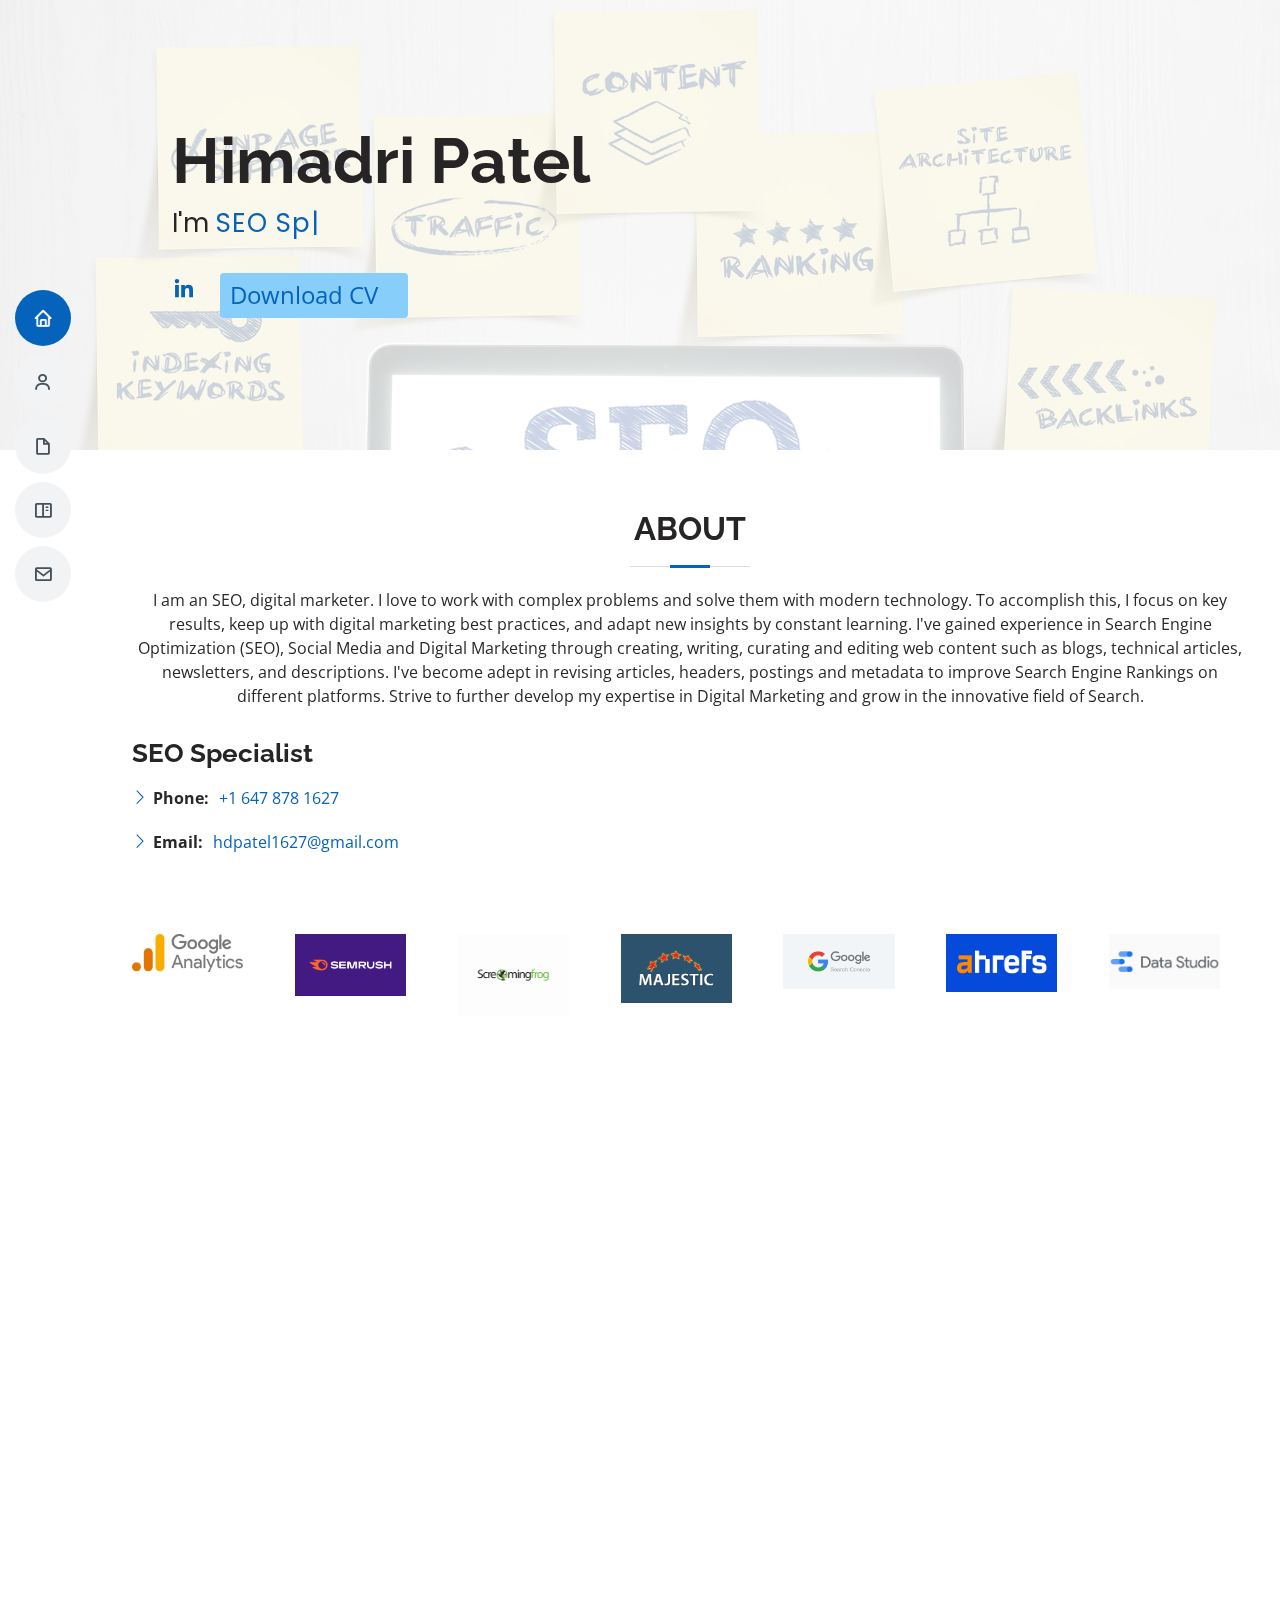
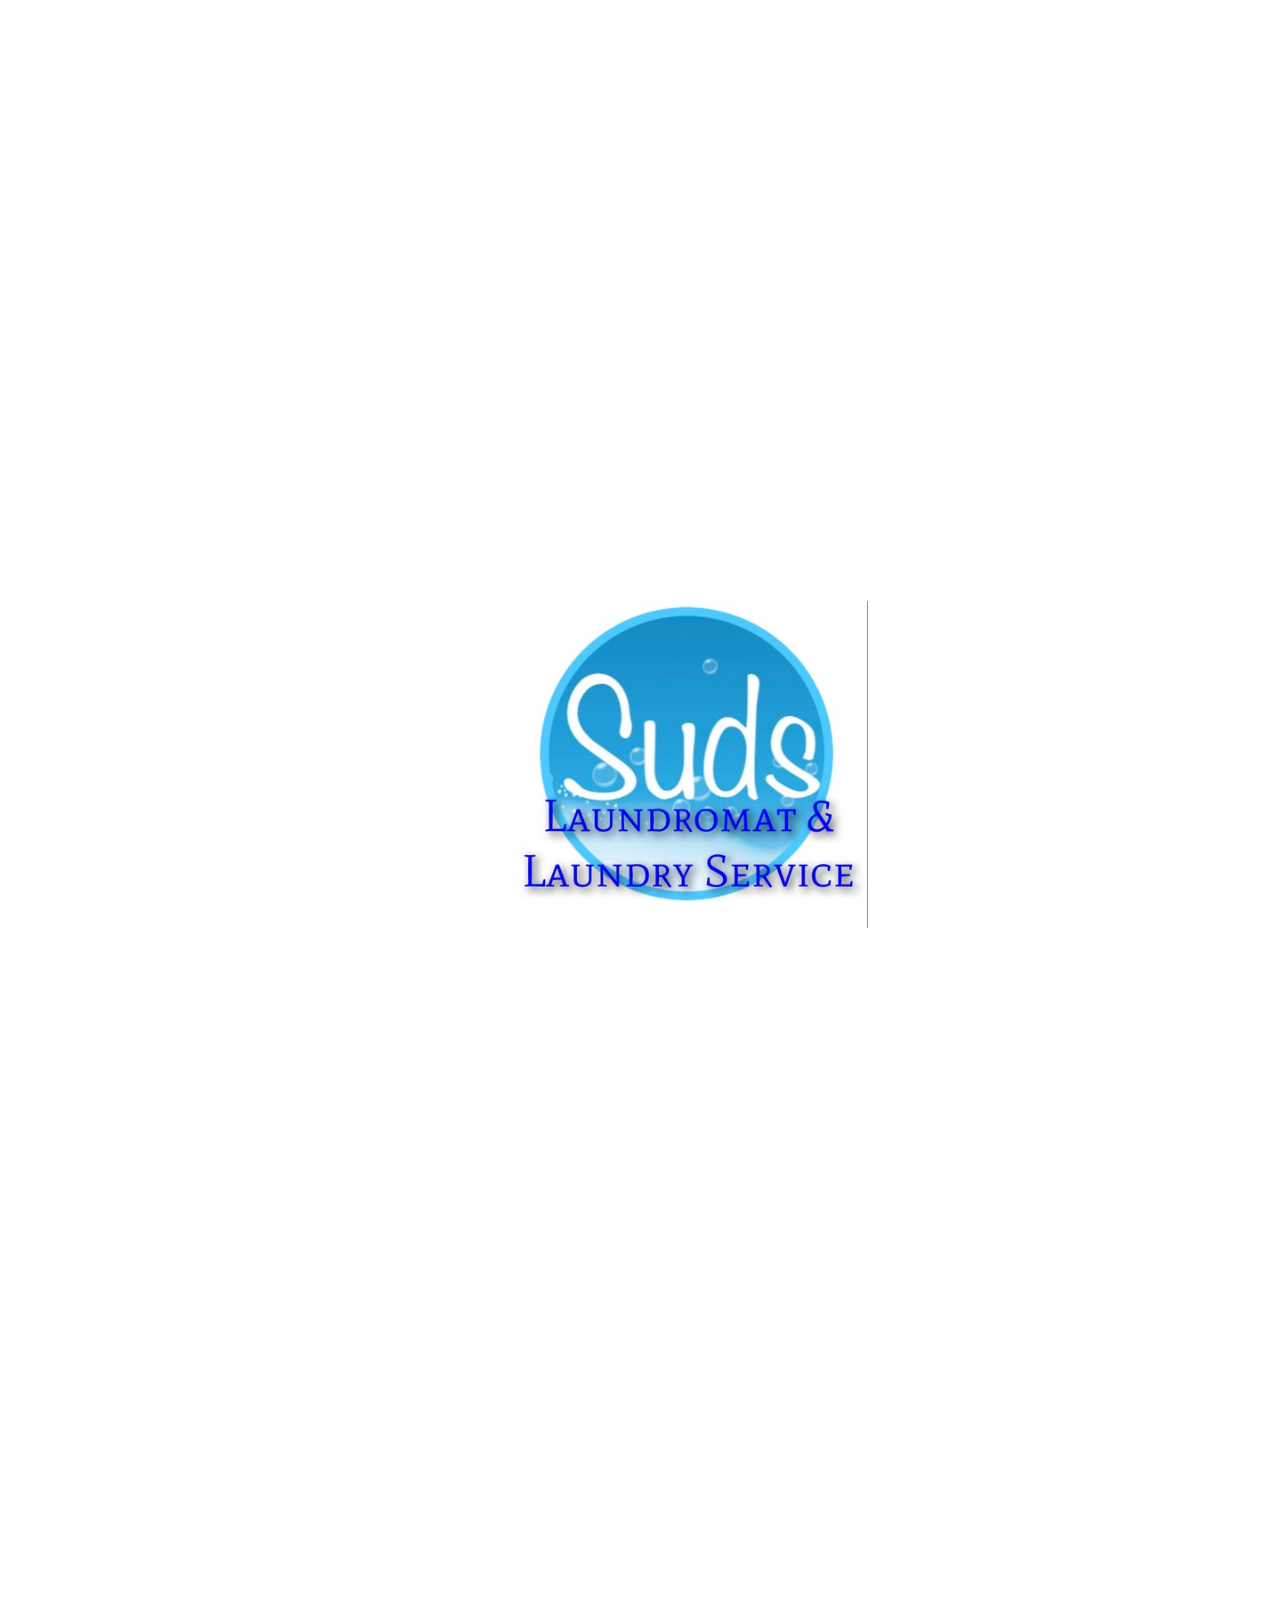
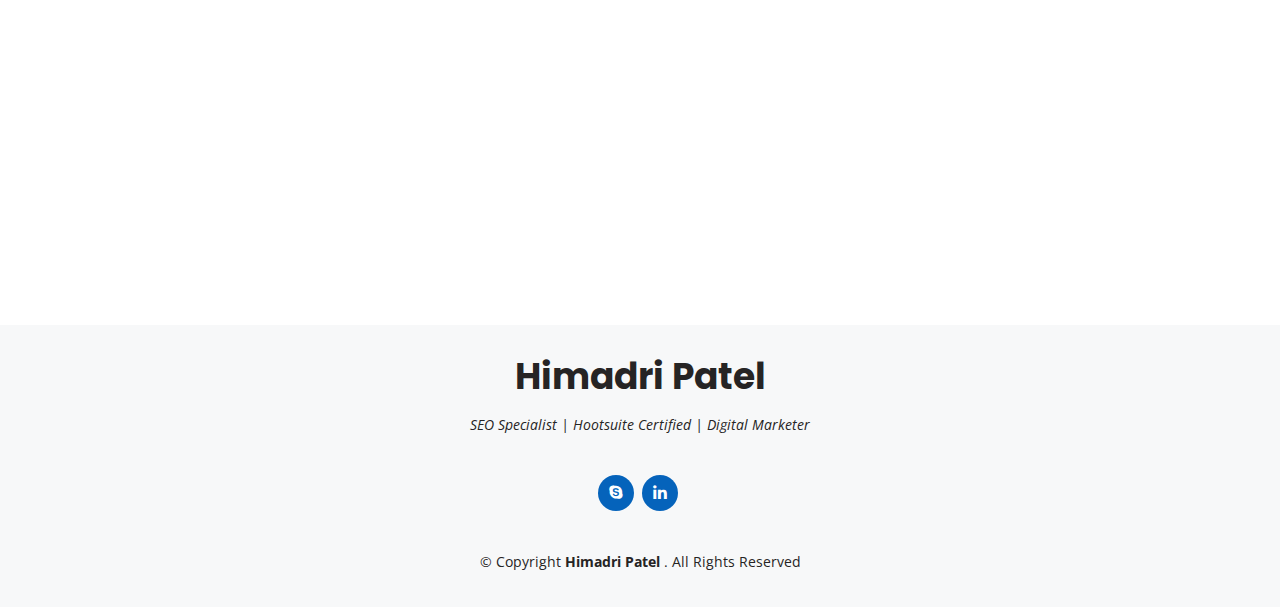
==== index.html @ 88cf1a0d "Update index.html" ====
<!DOCTYPE html>
<html lang="en">

<head>
  <meta charset="utf-8">
  <meta content="width=device-width, initial-scale=1.0" name="viewport">

  <title>Himadri Patel- Portfolio</title>
  <meta content="" name="description">
  <meta content="" name="keywords">

  <!-- Favicons -->
  <link href="assets/img/favicon.png" rel="icon">
  <!-- <link href="assets/img/apple-touch-icon.png" rel="apple-touch-icon"> -->

  <!-- Google Fonts -->
  <link href="https://fonts.googleapis.com/css?family=Open+Sans:300,300i,400,400i,600,600i,700,700i|Raleway:300,300i,400,400i,500,500i,600,600i,700,700i|Poppins:300,300i,400,400i,500,500i,600,600i,700,700i" rel="stylesheet">

  <!-- Vendor CSS Files -->
  <link href="assets/vendor/aos/aos.css" rel="stylesheet">
  <link href="assets/vendor/bootstrap/css/bootstrap.min.css" rel="stylesheet">
  <link href="assets/vendor/bootstrap-icons/bootstrap-icons.css" rel="stylesheet">
  <link href="assets/vendor/boxicons/css/boxicons.min.css" rel="stylesheet">
  <link href="assets/vendor/glightbox/css/glightbox.min.css" rel="stylesheet">
  <link href="assets/vendor/swiper/swiper-bundle.min.css" rel="stylesheet">

  <!-- Template Main CSS File -->
  <link href="assets/css/style.css" rel="stylesheet">


</head>

<body>

  <!-- ======= Mobile nav toggle button ======= -->
  <i class="bi bi-list mobile-nav-toggle d-xl-none"></i>
  <!-- ======= Header ======= -->
  <header id="header" class="d-flex flex-column justify-content-center">

    <nav id="navbar" class="navbar nav-menu">
      <ul>
        <li><a href="#hero" class="nav-link scrollto active"><i class="bx bx-home"></i> <span>Home</span></a></li>
        <li><a href="#about" class="nav-link scrollto"><i class="bx bx-user"></i> <span>About</span></a></li>
        <li><a href="#resume" class="nav-link scrollto"><i class="bx bx-file-blank"></i> <span>Resume</span></a></li>
        <li><a href="#portfolio" class="nav-link scrollto"><i class="bx bx-book-content"></i> <span>Portfolio</span></a></li>
        <li><a href="#contact" class="nav-link scrollto"><i class="bx bx-envelope"></i> <span>Contact</span></a></li>
      </ul>
    </nav><!-- .nav-menu -->

  </header><!-- End Header -->

  <!-- ======= Hero Section ======= -->
  <section id="hero" class="d-flex flex-column justify-content-center">
        <div class="container" data-aos="zoom-in" data-aos-delay="100">
      <h1>Himadri Patel</h1>
      <p>I'm <span class="typed" data-typed-items="SEO Specialist"></span></p>
 <div class="social-links">
   
   <a href="https://www.linkedin.com/in/himadri-patel-07135792/" class="linkedin"><i class="bx bxl-linkedin"></i></a>
   <button class="btn"><i class="fa fa-home"></i>
   <a href="Himadri-Portfolio/assets/pdf/Himadri-Resume.pdf" class="site-btn about-btn" target="_blank">Download CV</a>
 </button>      

      </div>
    </div>
  </section><!-- End Hero -->

  <main id="main">

    <!-- ======= About Section ======= -->
    <section id="about" class="about">
      <div class="container" data-aos="fade-up">

        <div class="section-title">
          <h2>About</h2>
          <p>I am an SEO, digital marketer. I love to work with complex problems and solve them with modern technology. To accomplish this, I focus on key results, keep up with digital marketing best practices, and adapt new insights by constant learning.

            I've gained experience in Search Engine Optimization (SEO), Social Media and Digital Marketing through creating, writing, curating and editing web content such as blogs, technical articles, newsletters, and descriptions. I've become adept in revising articles, headers, postings and metadata to improve Search Engine Rankings on different platforms.
            
            Strive to further develop my expertise in Digital Marketing and grow in the innovative field of Search.</p>
        </div>

        <div class="row">
          <div class="col-lg-8 pt-4 pt-lg-0 content">
            <h3>SEO Specialist</h3>
            <p class="fst-italic">
              
            </p>
            <div class="row">
              <div class="col-lg-6">
                <ul>
                  <li><i class="bi bi-chevron-right"></i> <strong>Phone:</strong><a href="tel:6478781627"> <span>+1 647 878 1627</span></a></li>
                  <li><i class="bi bi-chevron-right"></i> <strong>Email:</strong> <a href="mailto:hdpatel1627@gmail.com"><span>hdpatel1627@gmail.com</span></a></li>  
                </ul>
              </div>
            </div>
                      </div>
        </div>
      </section>
<!-- End About Section -->
    
    </div>
  

<div class="container">
  <div class="row">
    <div class="col">
      <img src="assets/img/GA-logo.png" alt="Google Analytics" style="width:80%">
    </div>
    <div class="col">
      <img src="assets/img/semrush-logo.png" alt="SEMrush" style="width:80%">
    </div>
    <div class="col">
      <img src="assets/img/screamingfrog-logo.png" alt="screamingfrog" style="width:80%">
    </div>
    <div class="col">
      <img src="assets/img/majestic-logo.png" alt="Majestic" style="width:80%">
    </div>
    <div class="col">
      <img src="assets/img/GSC-logo.png" alt="GSC" style="width:80%">
    </div>
    <div class="col">
      <img src="assets/img/ahref-logo.png" alt="Ahref" style="width:80%">
    </div>
    <div class="col">
      <img src="assets/img/data-studio-logo.png" alt="Data Studio" style="width:80%">
    </div>

  </div>
</div>
    <!-- ======= Skills Section ======= -->
    <section id="skills" class="skills section-bg">
      <div class="container" data-aos="fade-up">

        <div class="section-title">
          <h2>Skills</h2>
        </div>

        <div class="row skills-content">

          <div class="col-lg-6">

            <div class="progress">
              <span class="skill">SEO <i class="val">100%</i></span>
              <div class="progress-bar-wrap">
                <div class="progress-bar" role="progressbar" aria-valuenow="100" aria-valuemin="0" aria-valuemax="100"></div>
              </div>
            </div>

            <div class="progress">
              <span class="skill">SMO <i class="val">70%</i></span>
              <div class="progress-bar-wrap">
                <div class="progress-bar" role="progressbar" aria-valuenow="90" aria-valuemin="0" aria-valuemax="100"></div>
              </div>
            </div>

            <div class="progress">
              <span class="skill">Email Marketing <i class="val">75%</i></span>
              <div class="progress-bar-wrap">
                <div class="progress-bar" role="progressbar" aria-valuenow="75" aria-valuemin="0" aria-valuemax="100"></div>
              </div>
            </div>

          </div>

          <div class="col-lg-6">

            <div class="progress">
              <span class="skill">Technical SEO <i class="val">85%</i></span>
              <div class="progress-bar-wrap">
                <div class="progress-bar" role="progressbar" aria-valuenow="80" aria-valuemin="0" aria-valuemax="100"></div>
              </div>
            </div>

            <div class="progress">
              <span class="skill">WordPress/CMS <i class="val">90%</i></span>
              <div class="progress-bar-wrap">
                <div class="progress-bar" role="progressbar" aria-valuenow="90" aria-valuemin="0" aria-valuemax="100"></div>
              </div>
            </div>

            <div class="progress">
              <span class="skill">Content Marketing <i class="val">70%</i></span>
              <div class="progress-bar-wrap">
                <div class="progress-bar" role="progressbar" aria-valuenow="55" aria-valuemin="0" aria-valuemax="100"></div>
              </div>

              <div class="progress">
                <span class="skill">GMB Optimization(Local SEO) <i class="val">90%</i></span>
                <div class="progress-bar-wrap">
                  <div class="progress-bar" role="progressbar" aria-valuenow="55" aria-valuemin="0" aria-valuemax="100"></div>
                </div>

            <div class="progress">
              <span class="skill">Shopify <i class="val">70%</i></span>
              <div class="progress-bar-wrap">
                <div class="progress-bar" role="progressbar" aria-valuenow="55" aria-valuemin="0" aria-valuemax="100"></div>
              </div>
            </div>

          </div>

        </div>

      </div>
    </section><!-- End Skills Section -->

    <!-- ======= Resume Section ======= -->
    <section id="resume" class="resume">
      <div class="container" data-aos="fade-up">

        <div class="section-title">
          <h2>Resume</h2>
          <p>Result Oriented and knowledgeable SEO expert with a demonstrated history of unprecedented 
            accomplishments. Familiar with working in a relentless business climate.</p>
        </div>

        <div class="row">
          <div class="col-lg-6">

            <h3 class="resume-title">Education</h3>
            <div class="resume-item">
              <h4>Bachelor in Information Technology</h4>
              <h5>2011 - 2015</h5>
            </div>
          </div>
          <div class="col-lg-6">
            <h3 class="resume-title">Professional Experience</h3>
            <div class="resume-item">
              <h4>SEO Specialist</h4>
              <h5>2020 - Present</h5>
              <p><em>Monarch Media, ON </em></p>
              <ul>
                <li>Performing SEO audit to ensure site is crawlable and optimizing it proper keyword focus, and provide users content/functionality to match searcher intent.</li>
                <li>Carried out competitor analysis by comparing DA, Backlinks, total keywords and search volume on the 1st page of google. </li>
                <li>Developing and executing internal link optimization efforts and helped to manage external outreach programs.</li>
                <li>Using web analytics platform and SEO tools to monitor, analyze and optimizing website activity, traffic trends, SERP rankings and customer acquisition metrics.</li>
                <li>Generating top‐tier recommendations for optimizing site architecture, optimizing URL structures and patterns for maximized indexing and keyword relevancy.</li>
                <li>Analyzing back-link profiles using tools, including SEMrush and Ahrefs.</li>
              </ul>
            </div>
            <div class="resume-item">
              <h4>SEO Analyst</h4>
              <h5>2019 - 2020</h5>
              <p><em>BreezemaxWeb, ON</em></p>
              <ul>
                <li>Executed SEO projects including keyword research, link-building, content optimization and site architecture.</li>
                <li>Performed technical SEO audits on new and existing client sites as well as content gap analysis and competitor research.</li>
                <li>Engaged in high-level link prospecting, identifying sites and other properties and opportunities through which to gain high value links.</li>
                <li>Implemented technical optimizations related to accessibility, indexability, structured markup, site speed improvements, broken links, and more.</li>
                <li>Assisted in development and execution communication/content strategies via social communities in coordination with SEO goals.   </li>
              </ul>
            </div>
            <div class="resume-item">
              <h4>Digital Marketing Analyst</h4>
              <h5>2017 - 2018</h5>
              <p><em>Webleonz, India</em></p>
              <ul>
                <li>Analyzed the website requirements of clients and provided web promotion solutions using SEO, SMO, and SEM.</li>
                <li>Performed monthly adjustments on client accounts/campaigns in Google AdWords and Social Media Channels in order to maximize performance within current budget.</li>
                <li>Produced Monthly Performance Reports for clients for SEM program utilizing reporting tools such as Google Analytics, determined key metrics.</li>
                <li>Analyzed and evaluated website performance including, but not limited to organic visits, visitors, form submissions, conversion rate, bounce rate and viability to determine level of client performance and identify areas of opportunities.</li>
                <li>Updated HTML/CSS/JS as per requirement.   </li>
              </ul>
            </div>
            <div class="resume-item">
              <h4>Digital Marketing Executive</h4>
              <h5>2016 - 2017</h5>
              <p><em>BrowseInfo, India</em></p>
              <ul>
                <li>	Created and executed SMM strategies for customer outreach and support across various social networks including Facebook, LinkedIn, Instagram, and YouTube.</li>
                <li>	Planned and Executed SEO keyword research strategies, content strategies and content wire framing. Analyzed data to identify trends, generate reports and adjust campaigns as necessary to produce the most optimal ROI.</li>
                <li>	Designed unique content marketing strategies and info graphics for blogs and website marketing.  </li>
                <li>	Utilized A/B testing and multivariate analysis to improve conversion rate of website.</li>
              </ul>
            </div>
          </div>
        </div>

      </div>
    </section><!-- End Resume Section -->

    <!-- ======= Portfolio Section ======= -->
    <section id="portfolio" class="portfolio section-bg">
     
      <div class="container">
        <div class="row">

          <div class="col-6 col-md-4"> 
             <a href='https://www.top10casinos.com/'>
            <img src="assets/img/portfolio/portfolio-2.png" class="img-fluid" alt="">
            </a>
          </div>

          <div class="col-6 col-md-4">
            <a href="https://www.sudslaundry.org/">
              <img src="assets/img/portfolio/portfolio-7.jpeg" class="img-fluid" alt="">
              </a>
              </div>

          <div class="col-6 col-md-4"> 
            <a href='https://delucaroofing.ca/'>
              <img src="assets/img/portfolio/portfolio-1.png" class="img-fluid" alt="">
            </a>
          </div>

        </div>
      </div>
    </section><!-- End Portfolio Section -->

    <!-- ======= Testimonials Section ======= -->
    <section id="testimonials" class="testimonials section-bg">
      <div class="container" data-aos="fade-up">

        <div class="section-title">
          <h2>Feedback</h2>
        </div>

        <div class="testimonials-slider swiper" data-aos="fade-up" data-aos-delay="100">
          <div class="swiper-wrapper">

            <div class="swiper-slide">
              <div class="testimonial-item">
                <h3>Tejas Shah</h3>
                <h4>Digital Marketing Head </h4>
                <p>
                  <i class="bx bxs-quote-alt-left quote-icon-left"></i>
                  Himadri is a very talented digital marketing experts. As well as being good from a technical point of view she is also very personable, flexible and extremely good value.
                  <i class="bx bxs-quote-alt-right quote-icon-right"></i>
                </p>
              </div>
            </div><!-- End testimonial item -->

          </div>
      </div>
    </section><!-- End Testimonials Section -->

    <!-- ======= Contact Section ======= -->
    <section id="contact" class="contact">
      <div class="container" data-aos="fade-up">

        <div class="section-title">
          <h2>Contact</h2>
        </div>

        <div class="row mt-1">

          <div class="col-lg-4">
            <div class="info">
            
              <div class="email">
                <i class="bi bi-envelope"></i>
                <h4>Email:</h4>
                <p>hdpatel1627@gmail.com</p>
              </div>

              <div class="phone">
                <i class="bi bi-phone"></i>
                <h4>Call:</h4>
                <p>+1 647 878 1627</p>
              </div>

            </div>

          </div>

          <div class="col-lg-8 mt-5 mt-lg-0">

            <form action="forms/contact.php" method="post" role="form" class="php-email-form">
              <div class="row">
                <div class="col-md-6 form-group">
                  <input type="text" name="name" class="form-control" id="name" placeholder="Your Name" required>
                </div>
                <div class="col-md-6 form-group mt-3 mt-md-0">
                  <input type="email" class="form-control" name="email" id="email" placeholder="Your Email" required>
                </div>
              </div>
              <div class="form-group mt-3">
                <input type="text" class="form-control" name="subject" id="subject" placeholder="Subject" required>
              </div>
              <div class="form-group mt-3">
                <textarea class="form-control" name="message" rows="5" placeholder="Message" required></textarea>
              </div>
              <div class="my-3">
                <div class="loading">Loading</div>
                <div class="error-message"></div>
                <div class="sent-message">Your message has been sent. Thank you!</div>
              </div>
              <div class="text-center"><button type="submit">Send Message</button></div>
            </form>

          </div>

        </div>

      </div>
    </section><!-- End Contact Section -->

  </main><!-- End #main -->

  <!-- ======= Footer ======= -->
  <footer id="footer">
    <div class="container">
      <h3>Himadri Patel</h3>
      <p>SEO Specialist | Hootsuite Certified | Digital Marketer </p>
      <div class="social-links">
               <a href="#" class="google-plus"><i class="bx bxl-skype"></i></a>
        <a href="https://www.linkedin.com/in/himadri-patel-07135792/" class="linkedin"><i class="bx bxl-linkedin"></i></a>
      </div>
      <div class="copyright">
        &copy; Copyright <strong><span>Himadri Patel </span></strong>. All Rights Reserved
      </div>
    </div>
  </footer><!-- End Footer -->

  <div id="preloader"></div>
  <a href="#" class="back-to-top d-flex align-items-center justify-content-center"><i class="bi bi-arrow-up-short"></i></a>

  <!-- Vendor JS Files -->
  <script src="assets/vendor/aos/aos.js"></script>
  <script src="assets/vendor/bootstrap/js/bootstrap.bundle.min.js"></script>
  <script src="assets/vendor/glightbox/js/glightbox.min.js"></script>
  <script src="assets/vendor/isotope-layout/isotope.pkgd.min.js"></script>
  <script src="assets/vendor/php-email-form/validate.js"></script>
  <script src="assets/vendor/purecounter/purecounter.js"></script>
  <script src="assets/vendor/swiper/swiper-bundle.min.js"></script>
  <script src="assets/vendor/typed.js/typed.min.js"></script>
  <script src="assets/vendor/waypoints/noframework.waypoints.js"></script>

  <!-- Template Main JS File -->
  <script src="assets/js/main.js"></script>

</body>

</html>
---- assets/css/style.css ----
/**
* Template Name: MyResume - v4.6.0
* Template URL: https://bootstrapmade.com/free-html-bootstrap-template-my-resume/
* Author: BootstrapMade.com
* License: https://bootstrapmade.com/license/
*/

/*--------------------------------------------------------------
# General
--------------------------------------------------------------*/
body {
  font-family: "Open Sans", sans-serif;
  color: #272829;
}

a {
  color: #0563bb;
  text-decoration: none;
}

a:hover {
  color: #067ded;
  text-decoration: none;
}

h1, h2, h3, h4, h5, h6 {
  font-family: "Raleway", sans-serif;
}

/*--------------------------------------------------------------
# Back to top button
--------------------------------------------------------------*/
.back-to-top {
  position: fixed;
  visibility: hidden;
  opacity: 0;
  right: 15px;
  bottom: 15px;
  z-index: 996;
  background: #0563bb;
  width: 40px;
  height: 40px;
  border-radius: 50px;
  transition: all 0.4s;
}
.back-to-top i {
  font-size: 28px;
  color: #fff;
  line-height: 0;
}
.back-to-top:hover {
  background: #0678e3;
  color: #fff;
}
.back-to-top.active {
  visibility: visible;
  opacity: 1;
}

/*--------------------------------------------------------------
# Preloader
--------------------------------------------------------------*/
#preloader {
  position: fixed;
  top: 0;
  left: 0;
  right: 0;
  bottom: 0;
  z-index: 9999;
  overflow: hidden;
  background: #fff;
}

#preloader:before {
  content: "";
  position: fixed;
  top: calc(50% - 30px);
  left: calc(50% - 30px);
  border: 6px solid #0563bb;
  border-top-color: #fff;
  border-bottom-color: #fff;
  border-radius: 50%;
  width: 60px;
  height: 60px;
  -webkit-animation: animate-preloader 1s linear infinite;
  animation: animate-preloader 1s linear infinite;
}

@-webkit-keyframes animate-preloader {
  0% {
    transform: rotate(0deg);
  }
  100% {
    transform: rotate(360deg);
  }
}

@keyframes animate-preloader {
  0% {
    transform: rotate(0deg);
  }
  100% {
    transform: rotate(360deg);
  }
}
/*--------------------------------------------------------------
# Disable aos animation delay on mobile devices
--------------------------------------------------------------*/
@media screen and (max-width: 768px) {
  [data-aos-delay] {
    transition-delay: 0 !important;
  }
}
/*--------------------------------------------------------------
# Header
--------------------------------------------------------------*/
#header {
  position: fixed;
  top: 0;
  left: 0;
  bottom: 0;
  z-index: 9997;
  transition: all 0.5s;
  padding: 15px;
  overflow-y: auto;
}
@media (max-width: 992px) {
  #header {
    width: 300px;
    background: #fff;
    border-right: 1px solid #e6e9ec;
    left: -300px;
  }
}

@media (min-width: 992px) {
  #main {
    margin-left: 100px;
  }
}
/*--------------------------------------------------------------
# Navigation Menu
--------------------------------------------------------------*/
/**
* Desktop Navigation 
*/
.nav-menu {
  padding: 0;
  display: block;
}
.nav-menu * {
  margin: 0;
  padding: 0;
  list-style: none;
}
.nav-menu > ul > li {
  position: relative;
  white-space: nowrap;
}
.nav-menu a, .nav-menu a:focus {
  display: flex;
  align-items: center;
  color: #45505b;
  padding: 10px 18px;
  margin-bottom: 8px;
  transition: 0.3s;
  font-size: 15px;
  border-radius: 50px;
  background: #f2f3f5;
  height: 56px;
  width: 100%;
  overflow: hidden;
  transition: 0.3s;
}
.nav-menu a i, .nav-menu a:focus i {
  font-size: 20px;
}
.nav-menu a span, .nav-menu a:focus span {
  padding: 0 5px 0 7px;
  color: #45505b;
}
@media (min-width: 992px) {
  .nav-menu a, .nav-menu a:focus {
    width: 56px;
  }
  .nav-menu a span, .nav-menu a:focus span {
    display: none;
    color: #fff;
  }
}
.nav-menu a:hover, .nav-menu .active, .nav-menu .active:focus, .nav-menu li:hover > a {
  color: #fff;
  background: #0563bb;
}
.nav-menu a:hover span, .nav-menu .active span, .nav-menu .active:focus span, .nav-menu li:hover > a span {
  color: #fff;
}
.nav-menu a:hover, .nav-menu li:hover > a {
  width: 100%;
  color: #fff;
}
.nav-menu a:hover span, .nav-menu li:hover > a span {
  display: block;
}

/**
* Mobile Navigation 
*/
.mobile-nav-toggle {
  position: fixed;
  right: 10px;
  top: 10px;
  z-index: 9998;
  border: 0;
  background: none;
  font-size: 28px;
  transition: all 0.4s;
  outline: none !important;
  line-height: 0;
  cursor: pointer;
  border-radius: 50px;
  padding: 5px;
}
.mobile-nav-toggle i {
  color: #45505b;
}

.mobile-nav-active {
  overflow: hidden;
}
.mobile-nav-active #header {
  left: 0;
}
.mobile-nav-active .mobile-nav-toggle {
  color: #fff;
  background-color: #0563bb;
}

/*--------------------------------------------------------------
# Hero Section
--------------------------------------------------------------*/
#hero {
  width: 100%;
  height: 50vh;
  background: url("../img/hero-bg.jpg") top right no-repeat;
  background-size: cover;
  position: relative;
}
@media (min-width: 992px) {
  #hero {
    padding-left: 160px;
  }
}
#hero:before {
  content: "";
  background: rgba(255, 255, 255, 0.8);
  position: absolute;
  bottom: 0;
  top: 0;
  left: 0;
  right: 0;
}
#hero h1 {
  margin: 0;
  font-size: 64px;
  font-weight: 700;
  line-height: 56px;
  color: #262424;
}
#hero p {
  color: #262424;
  margin: 15px 0 0 0;
  font-size: 26px;
  font-family: "Poppins", sans-serif;
}
#hero p span {
  color: #0563bb;
  letter-spacing: 1px;
}
#hero .social-links {
  margin-top: 30px;
}
#hero .social-links a {
  font-size: 24px;
  display: inline-block;
  color: #0563bb;
  line-height: 1;
  margin-right: 20px;
  transition: 0.3s;
}
#hero .social-links a:hover {
  color: #262424;
}
@media (max-width: 992px) {
  #hero {
    text-align: center;
  }
  #hero h1 {
    font-size: 32px;
    line-height: 36px;
  }
  #hero p {
    margin-top: 10px;
    font-size: 20px;
    line-height: 24px;
  }
}
/*  Download Resume Button  */

 .btn {
  background-color: lightskyblue;
  border: none;
  color: white;
  padding: 10px;
  font-size: 10px;
  cursor: pointer;
}

/* Darker background on mouse-over */
.btn:hover {
  background-color: RoyalBlue;
}
/*--------------------------------------------------------------
# Sections General
--------------------------------------------------------------*/
section {
  padding: 60px 0;
  overflow: hidden;
}

.section-title {
  text-align: center;
  padding-bottom: 30px;
}
.section-title h2 {
  font-size: 32px;
  font-weight: bold;
  text-transform: uppercase;
  margin-bottom: 20px;
  padding-bottom: 20px;
  position: relative;
  color:#262424;
}
.section-title h2::before {
  content: "";
  position: absolute;
  display: block;
  width: 120px;
  height: 1px;
  background: #ddd;
  bottom: 1px;
  left: calc(50% - 60px);
}
.section-title h2::after {
  content: "";
  position: absolute;
  display: block;
  width: 40px;
  height: 3px;
  background: #0563bb;
  bottom: 0;
  left: calc(50% - 20px);
}
.section-title p {
  margin-bottom: 0;
}

/*--------------------------------------------------------------
# About
--------------------------------------------------------------*/
.about .content h3 {
  font-weight: 700;
  font-size: 26px;
  color: #262424;
}
.about .content ul {
  list-style: none;
  padding: 0;
}
.about .content ul li {
  margin-bottom: 20px;
  display: flex;
  align-items: center;
}
.about .content ul strong {
  margin-right: 10px;
}
.about .content ul i {
  font-size: 16px;
  margin-right: 5px;
  color: #0563bb;
  line-height: 0;
}
.about .content p:last-child {
  margin-bottom: 0;
}

/*--------------------------------------------------------------
# Facts
--------------------------------------------------------------*/
.facts .count-box {
  padding: 30px 30px 25px 30px;
  margin-top: 30px;
  width: 100%;
  position: relative;
  text-align: center;
  background: #fff;
}
.facts .count-box i {
  position: absolute;
  top: -25px;
  left: 50%;
  transform: translateX(-50%);
  font-size: 24px;
  background: #0563bb;
  color: #fff;
  border-radius: 50px;
  display: inline-flex;
  align-items: center;
  justify-content: center;
  width: 48px;
  height: 48px;
}
.facts .count-box span {
  font-size: 36px;
  display: block;
  font-weight: 600;
  color: #011426;
}
.facts .count-box p {
  padding: 0;
  margin: 0;
  font-family: "Raleway", sans-serif;
  font-size: 14px;
}

/*--------------------------------------------------------------
# Akills
--------------------------------------------------------------*/
.skills .progress {
  height: 60px;
  display: block;
  background: none;
  border-radius: 0;
}
.skills .progress .skill {
  padding: 10px 0;
  margin: 0;
  text-transform: uppercase;
  display: block;
  font-weight: 600;
  font-family: "Poppins", sans-serif;
  color:#262424;
}
.skills .progress .skill .val {
  float: right;
  font-style: normal;
}
.skills .progress-bar-wrap {
  background: #f2f3f5;
}
.skills .progress-bar {
  width: 1px;
  height: 10px;
  transition: 0.9s;
  background-color: #0563bb;
}

/*--------------------------------------------------------------
# Resume
--------------------------------------------------------------*/
.resume .resume-title {
  font-size: 26px;
  font-weight: 700;
  margin-top: 20px;
  margin-bottom: 20px;
  color: #262424;
}
.resume .resume-item {
  padding: 0 0 20px 20px;
  margin-top: -2px;
  border-left: 2px solid #0563bb;
  position: relative;
}
.resume .resume-item h4 {
  line-height: 18px;
  font-size: 18px;
  font-weight: 600;
  text-transform: uppercase;
  font-family: "Poppins", sans-serif;
  color: #0563bb;
  margin-bottom: 10px;
}
.resume .resume-item h5 {
  font-size: 16px;
  background: #f7f8f9;
  padding: 5px 15px;
  display: inline-block;
  font-weight: 600;
  margin-bottom: 10px;
}
.resume .resume-item ul {
  padding-left: 20px;
}
.resume .resume-item ul li {
  padding-bottom: 10px;
}
.resume .resume-item:last-child {
  padding-bottom: 0;
}
.resume .resume-item::before {
  content: "";
  position: absolute;
  width: 16px;
  height: 16px;
  border-radius: 50px;
  left: -9px;
  top: 0;
  background: #fff;
  border: 2px solid #0563bb;
}

/*--------------------------------------------------------------
# Portfolio Details
--------------------------------------------------------------*/
.portfolio-details {
  padding-top: 40px;
}
.portfolio-details .portfolio-details-slider img {
  width: 100%;
}
.portfolio-details .portfolio-details-slider .swiper-pagination {
  margin-top: 20px;
  position: relative;
}
.portfolio-details .portfolio-details-slider .swiper-pagination .swiper-pagination-bullet {
  width: 12px;
  height: 12px;
  background-color: #fff;
  opacity: 1;
  border: 1px solid #0563bb;
}
.portfolio-details .portfolio-details-slider .swiper-pagination .swiper-pagination-bullet-active {
  background-color: #0563bb;
}
.portfolio-details .portfolio-info {
  padding: 30px;
  box-shadow: 0px 0 30px rgba(69, 80, 91, 0.08);
}
.portfolio-details .portfolio-info h3 {
  font-size: 22px;
  font-weight: 700;
  margin-bottom: 20px;
  padding-bottom: 20px;
  border-bottom: 1px solid #eee;
}
.portfolio-details .portfolio-info ul {
  list-style: none;
  padding: 0;
  font-size: 15px;
}
.portfolio-details .portfolio-info ul li + li {
  margin-top: 10px;
}
.portfolio-details .portfolio-description {
  padding-top: 30px;
}
.portfolio-details .portfolio-description h2 {
  font-size: 26px;
  font-weight: 700;
  margin-bottom: 20px;
}
.portfolio-details .portfolio-description p {
  padding: 0;
}

/*--------------------------------------------------------------
# Testimonials
--------------------------------------------------------------*/
.testimonials .section-header {
  margin-bottom: 40px;
}
.testimonials .testimonials-carousel, .testimonials .testimonials-slider {
  overflow: hidden;
}
.testimonials .testimonial-item {
  text-align: center;
}
.testimonials .testimonial-item .testimonial-img {
  width: 120px;
  border-radius: 50%;
  border: 4px solid #fff;
  margin: 0 auto;
}
.testimonials .testimonial-item h3 {
  font-size: 20px;
  font-weight: bold;
  margin: 10px 0 5px 0;
  color: #262424;
}
.testimonials .testimonial-item h4 {
  font-size: 14px;
  color: #262424;
  margin: 0 0 15px 0;
}
.testimonials .testimonial-item .quote-icon-left, .testimonials .testimonial-item .quote-icon-right {
  color: #90c8fc;
  font-size: 26px;
}
.testimonials .testimonial-item .quote-icon-left {
  display: inline-block;
  left: -5px;
  position: relative;
}
.testimonials .testimonial-item .quote-icon-right {
  display: inline-block;
  right: -5px;
  position: relative;
  top: 10px;
}
.testimonials .testimonial-item p {
  font-style: italic;
  margin: 0 auto 15px auto;
}
.testimonials .swiper-pagination {
  margin-top: 20px;
  position: relative;
}
.testimonials .swiper-pagination .swiper-pagination-bullet {
  width: 12px;
  height: 12px;
  background-color: #fff;
  opacity: 1;
  border: 1px solid #0563bb;
}
.testimonials .swiper-pagination .swiper-pagination-bullet-active {
  background-color: #0563bb;
}
@media (min-width: 992px) {
  .testimonials .testimonial-item p {
    width: 80%;
  }
}

/*--------------------------------------------------------------
# Contact
--------------------------------------------------------------*/
.contact .info {
  width: 100%;
  background: #fff;
}
.contact .info i {
  font-size: 20px;
  color: #0563bb;
  float: left;
  width: 44px;
  height: 44px;
  background: #eef7ff;
  display: flex;
  justify-content: center;
  align-items: center;
  border-radius: 50px;
  transition: all 0.3s ease-in-out;
}
.contact .info h4 {
  padding: 0 0 0 60px;
  font-size: 22px;
  font-weight: 600;
  margin-bottom: 5px;
  color: #262424;
}
.contact .info p {
  padding: 0 0 0 60px;
  margin-bottom: 0;
  font-size: 14px;
  color: #262424;
}
.contact .info .email, .contact .info .phone {
  margin-top: 40px;
}
.contact .info .email:hover i, .contact .info .address:hover i, .contact .info .phone:hover i {
  background: #0563bb;
  color: #fff;
}
.contact .php-email-form {
  width: 100%;
  background: #fff;
}
.contact .php-email-form .form-group {
  padding-bottom: 8px;
}
.contact .php-email-form .error-message {
  display: none;
  color: #fff;
  background: #ed3c0d;
  text-align: left;
  padding: 15px;
  font-weight: 600;
}
.contact .php-email-form .error-message br + br {
  margin-top: 25px;
}
.contact .php-email-form .sent-message {
  display: none;
  color: #fff;
  background: #18d26e;
  text-align: center;
  padding: 15px;
  font-weight: 600;
}
.contact .php-email-form .loading {
  display: none;
  background: #fff;
  text-align: center;
  padding: 15px;
}
.contact .php-email-form .loading:before {
  content: "";
  display: inline-block;
  border-radius: 50%;
  width: 24px;
  height: 24px;
  margin: 0 10px -6px 0;
  border: 3px solid #18d26e;
  border-top-color: #eee;
  -webkit-animation: animate-loading 1s linear infinite;
  animation: animate-loading 1s linear infinite;
}
.contact .php-email-form input, .contact .php-email-form textarea {
  border-radius: 4px;
  box-shadow: none;
  font-size: 14px;
}
.contact .php-email-form input {
  height: 44px;
}
.contact .php-email-form textarea {
  padding: 10px 12px;
}
.contact .php-email-form button[type=submit] {
  background: #0563bb;
  border: 0;
  padding: 10px 35px;
  color: #fff;
  transition: 0.4s;
  border-radius: 50px;
}
.contact .php-email-form button[type=submit]:hover {
  background: #0678e3;
}
@-webkit-keyframes animate-loading {
  0% {
    transform: rotate(0deg);
  }
  100% {
    transform: rotate(360deg);
  }
}
@keyframes animate-loading {
  0% {
    transform: rotate(0deg);
  }
  100% {
    transform: rotate(360deg);
  }
}

/*--------------------------------------------------------------
# Footer
--------------------------------------------------------------*/
#footer {
  background: #f7f8f9;
  color: #262424;
  font-size: 14px;
  text-align: center;
  padding: 30px 0;
}
#footer h3 {
  font-size: 36px;
  font-weight: 700;
  position: relative;
  font-family: "Poppins", sans-serif;
  padding: 0;
  margin: 0 0 15px 0;
}
#footer p {
  font-size: 15;
  font-style: italic;
  padding: 0;
  margin: 0 0 40px 0;
}
#footer .social-links {
  margin: 0 0 40px 0;
}
#footer .social-links a {
  font-size: 18px;
  display: inline-block;
  background: #0563bb;
  color: #fff;
  line-height: 1;
  padding: 8px 0;
  margin-right: 4px;
  border-radius: 50%;
  text-align: center;
  width: 36px;
  height: 36px;
  transition: 0.3s;
}
#footer .social-links a:hover {
  background: #0678e3;
  color: #fff;
  text-decoration: none;
}
#footer .copyright {
  margin: 0 0 5px 0;
}
#footer .credits {
  font-size: 13px;
}
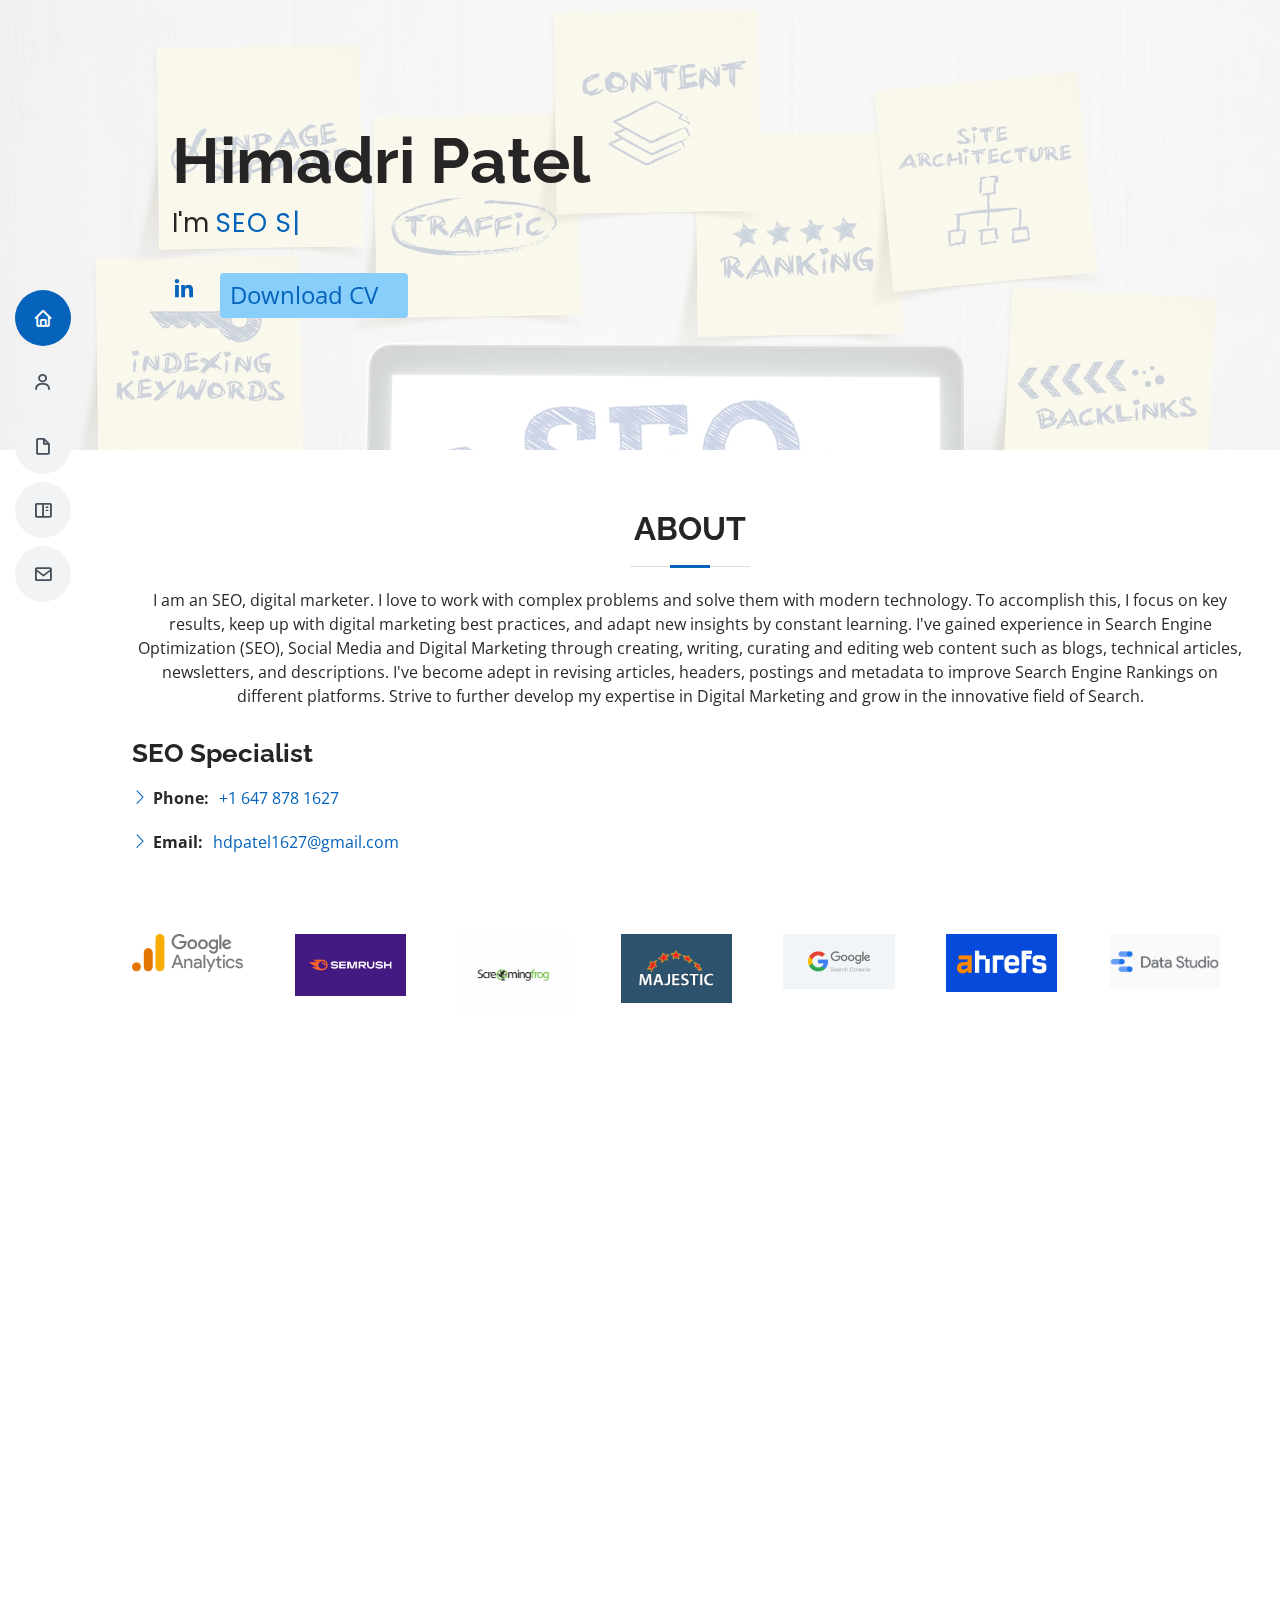
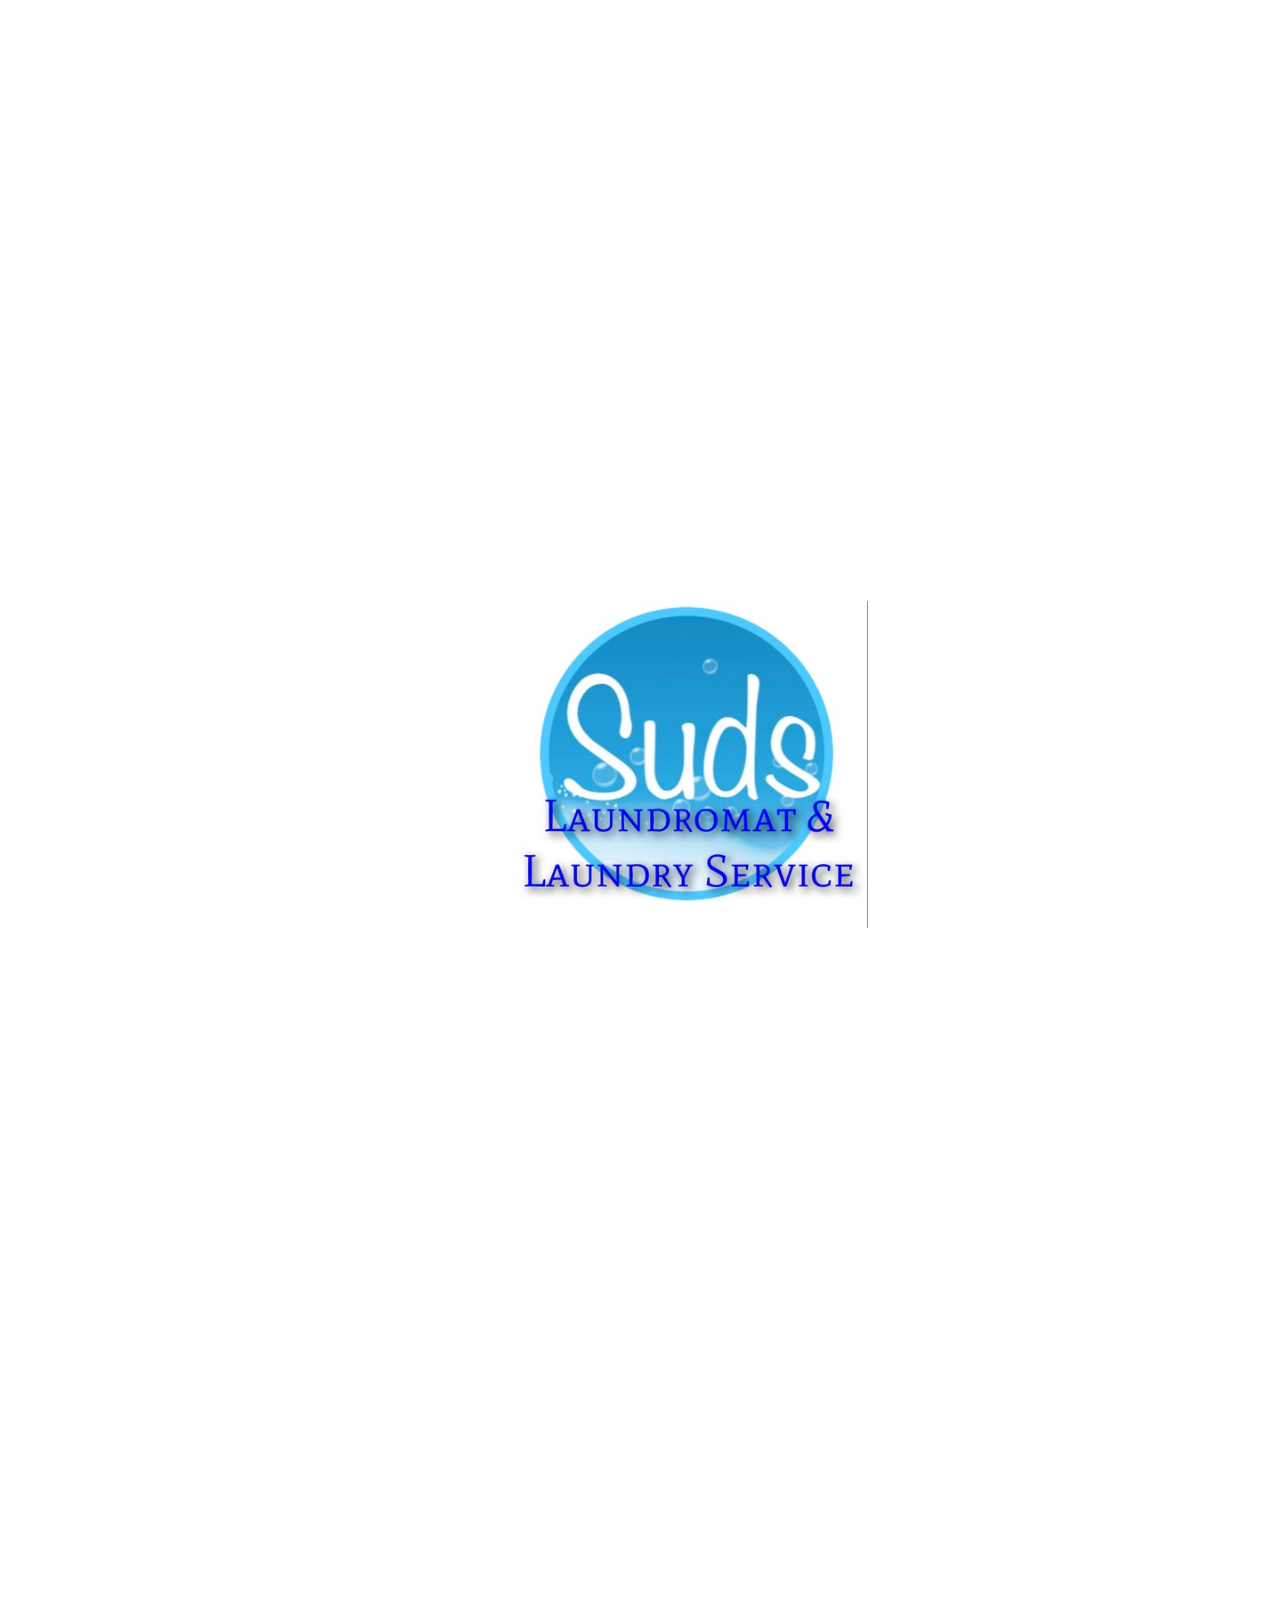
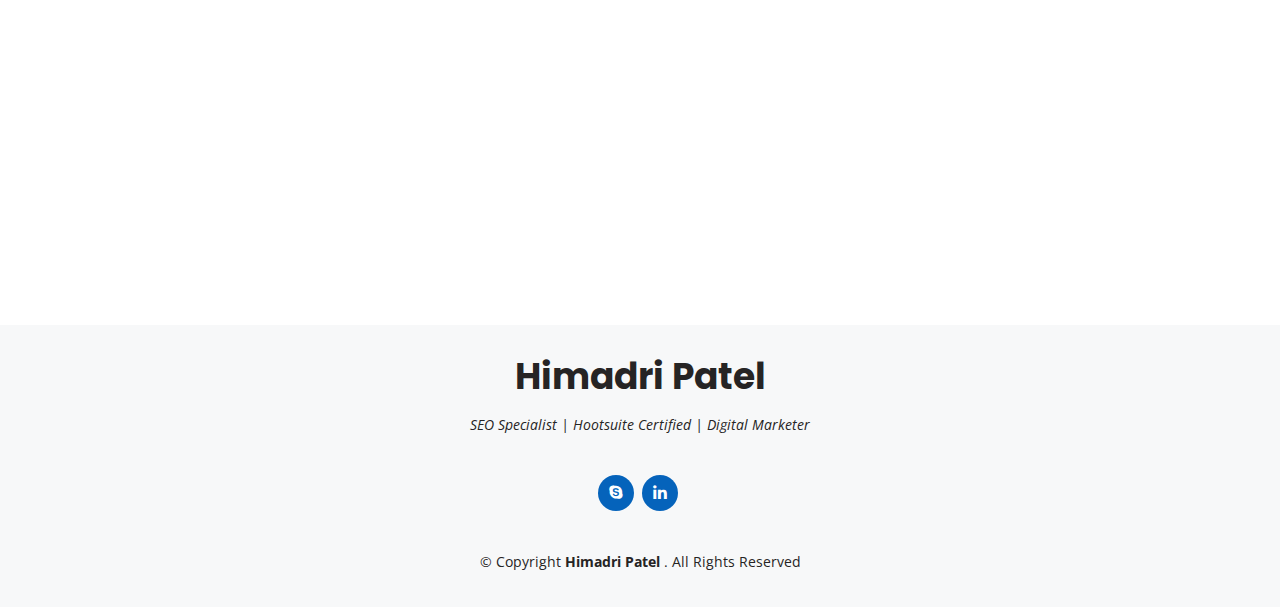
==== commit 998fbc06: "Update index.html" ====
--- a/index.html
+++ b/index.html
@@ -58,7 +58,7 @@
    
    <a href="https://www.linkedin.com/in/himadri-patel-07135792/" class="linkedin"><i class="bx bxl-linkedin"></i></a>
    <button class="btn"><i class="fa fa-home"></i>
-   <a href="Himadri-Portfolio/assets/pdf/Himadri-Resume.pdf" class="site-btn about-btn" target="_blank">Download CV</a>
+   <a href="/Himadri-Portfolio/assets/pdf/Himadri-Resume.pdf" class="site-btn about-btn" target="_blank">Download CV</a>
  </button>      
 
       </div>
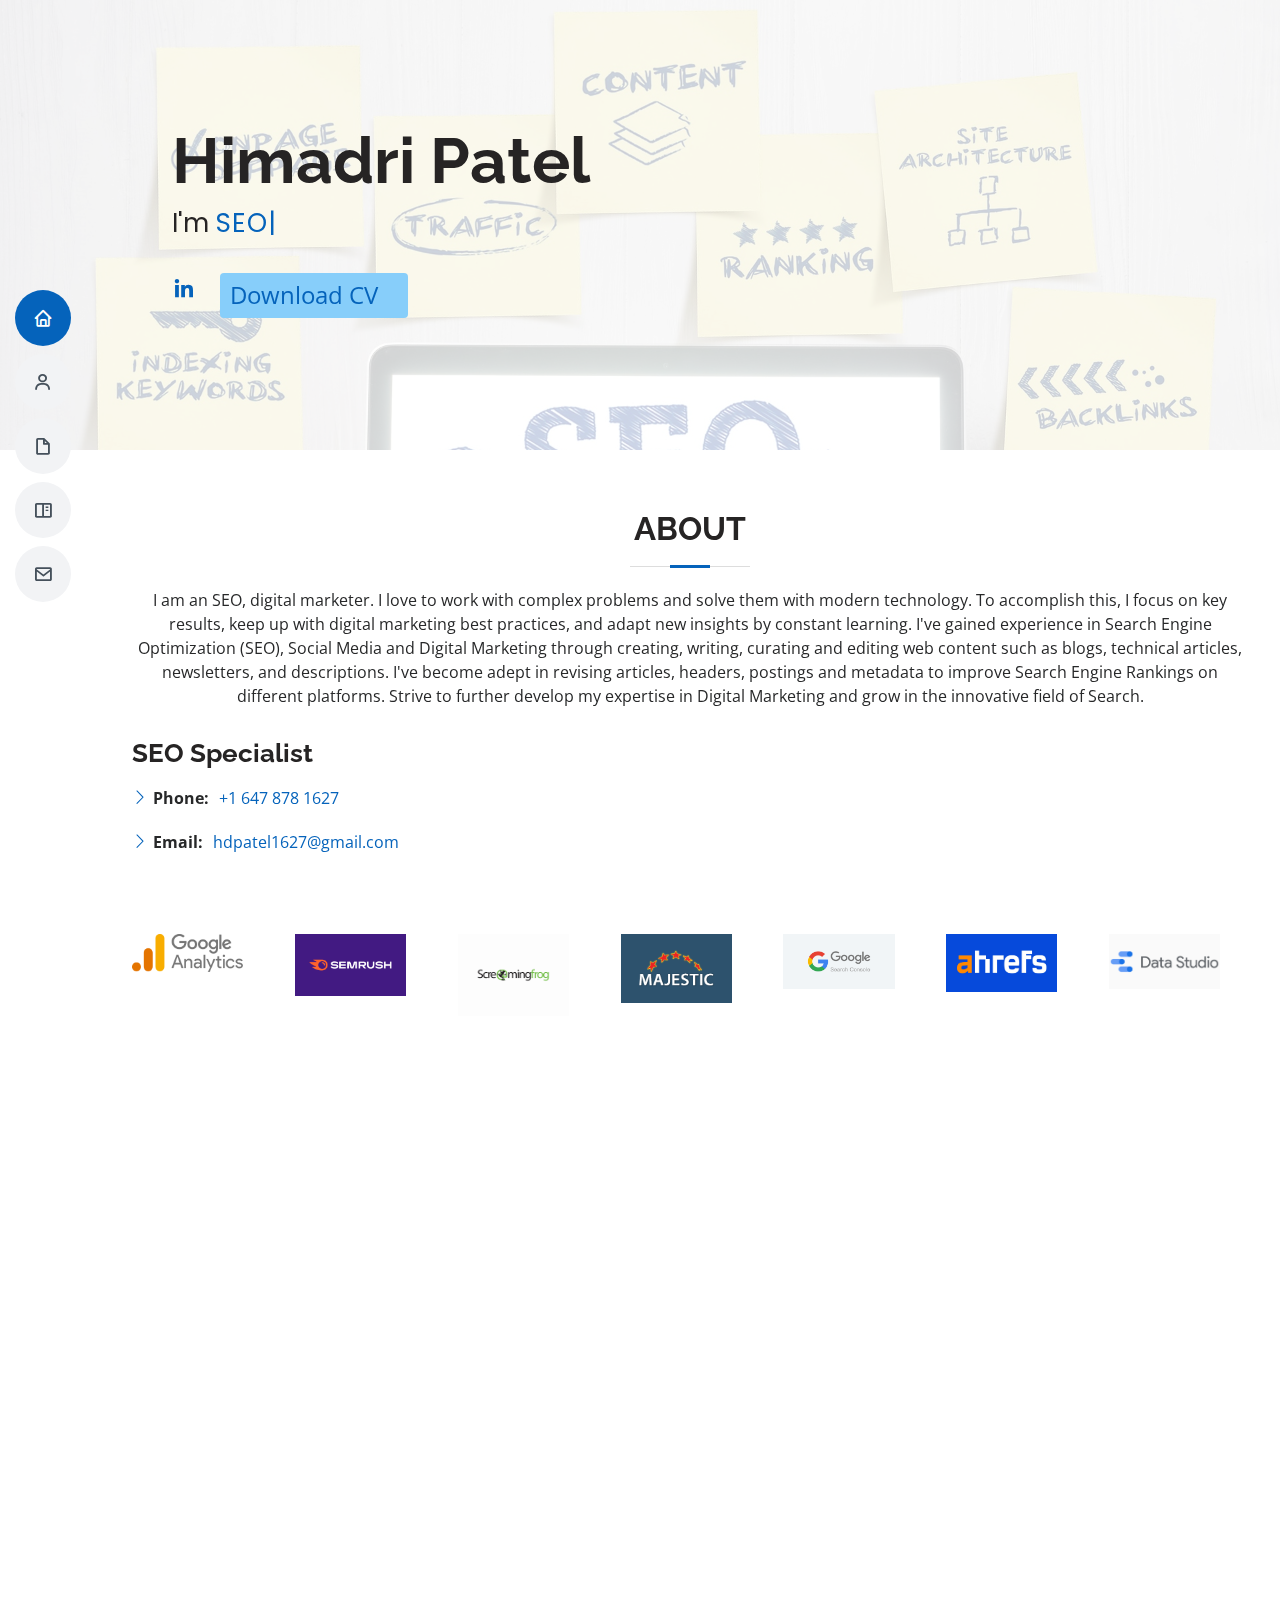
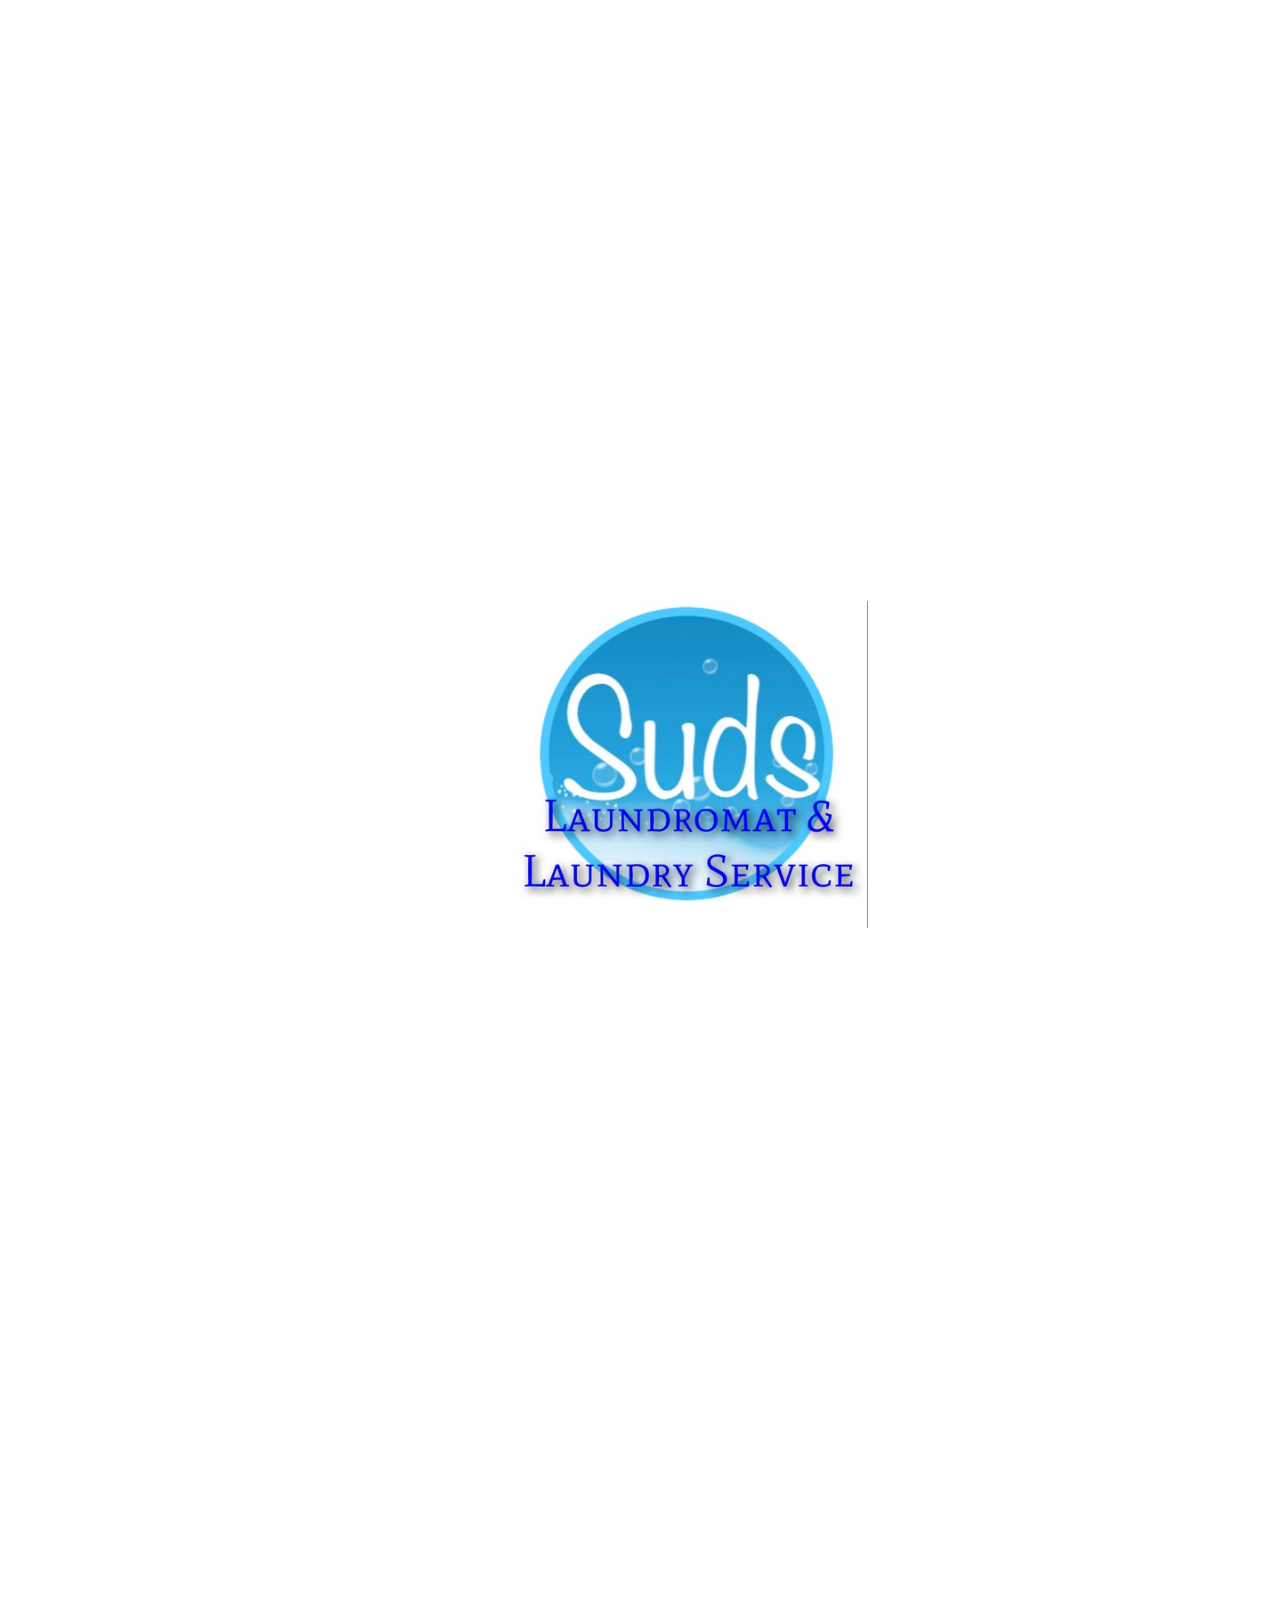
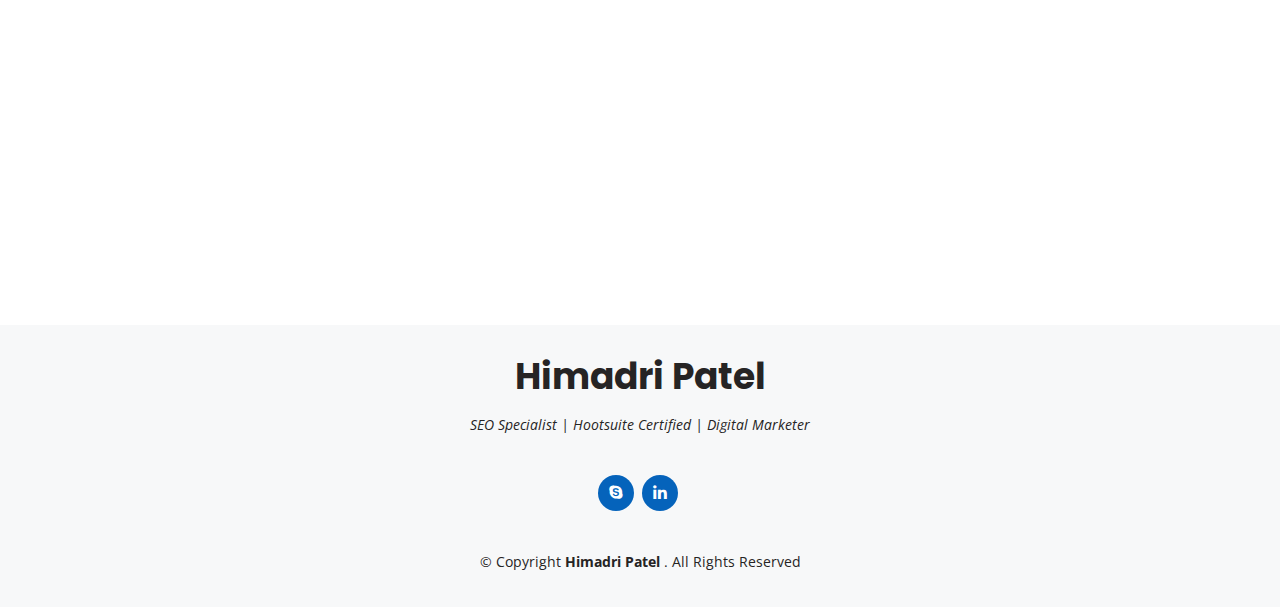
==== commit 56a6660e: "Update index.html" ====
--- a/index.html
+++ b/index.html
@@ -53,12 +53,12 @@
   <section id="hero" class="d-flex flex-column justify-content-center">
         <div class="container" data-aos="zoom-in" data-aos-delay="100">
       <h1>Himadri Patel</h1>
-      <p>I'm <span class="typed" data-typed-items="SEO Specialist"></span></p>
+      <p>I'm <span class="typed" data-typed-items="SEO"></span></p>
  <div class="social-links">
    
    <a href="https://www.linkedin.com/in/himadri-patel-07135792/" class="linkedin"><i class="bx bxl-linkedin"></i></a>
    <button class="btn"><i class="fa fa-home"></i>
-   <a href="/Himadri-Portfolio/assets/pdf/Himadri-Resume.pdf" class="site-btn about-btn" target="_blank">Download CV</a>
+   <a href="/assets/pdf/Himadri-Resume.pdf" class="site-btn about-btn" target="_blank">Download CV</a>
  </button>      
 
       </div>
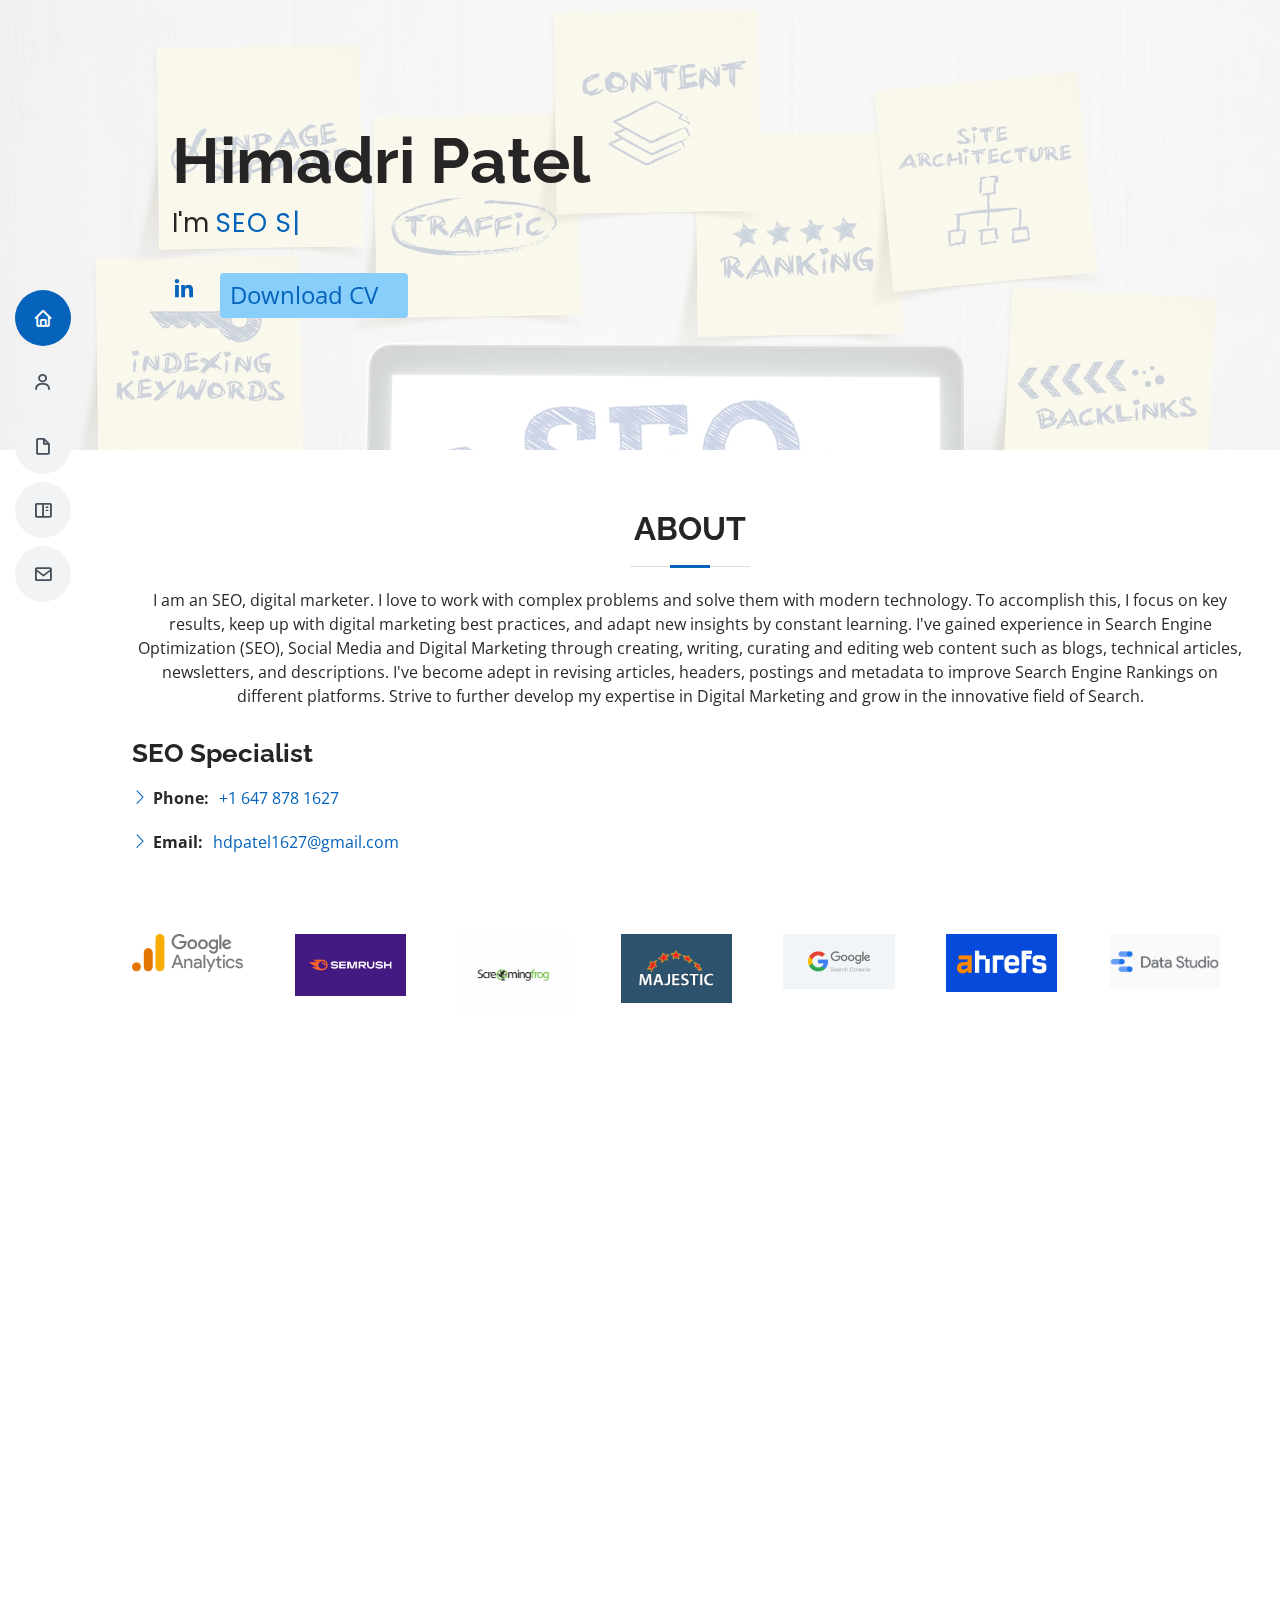
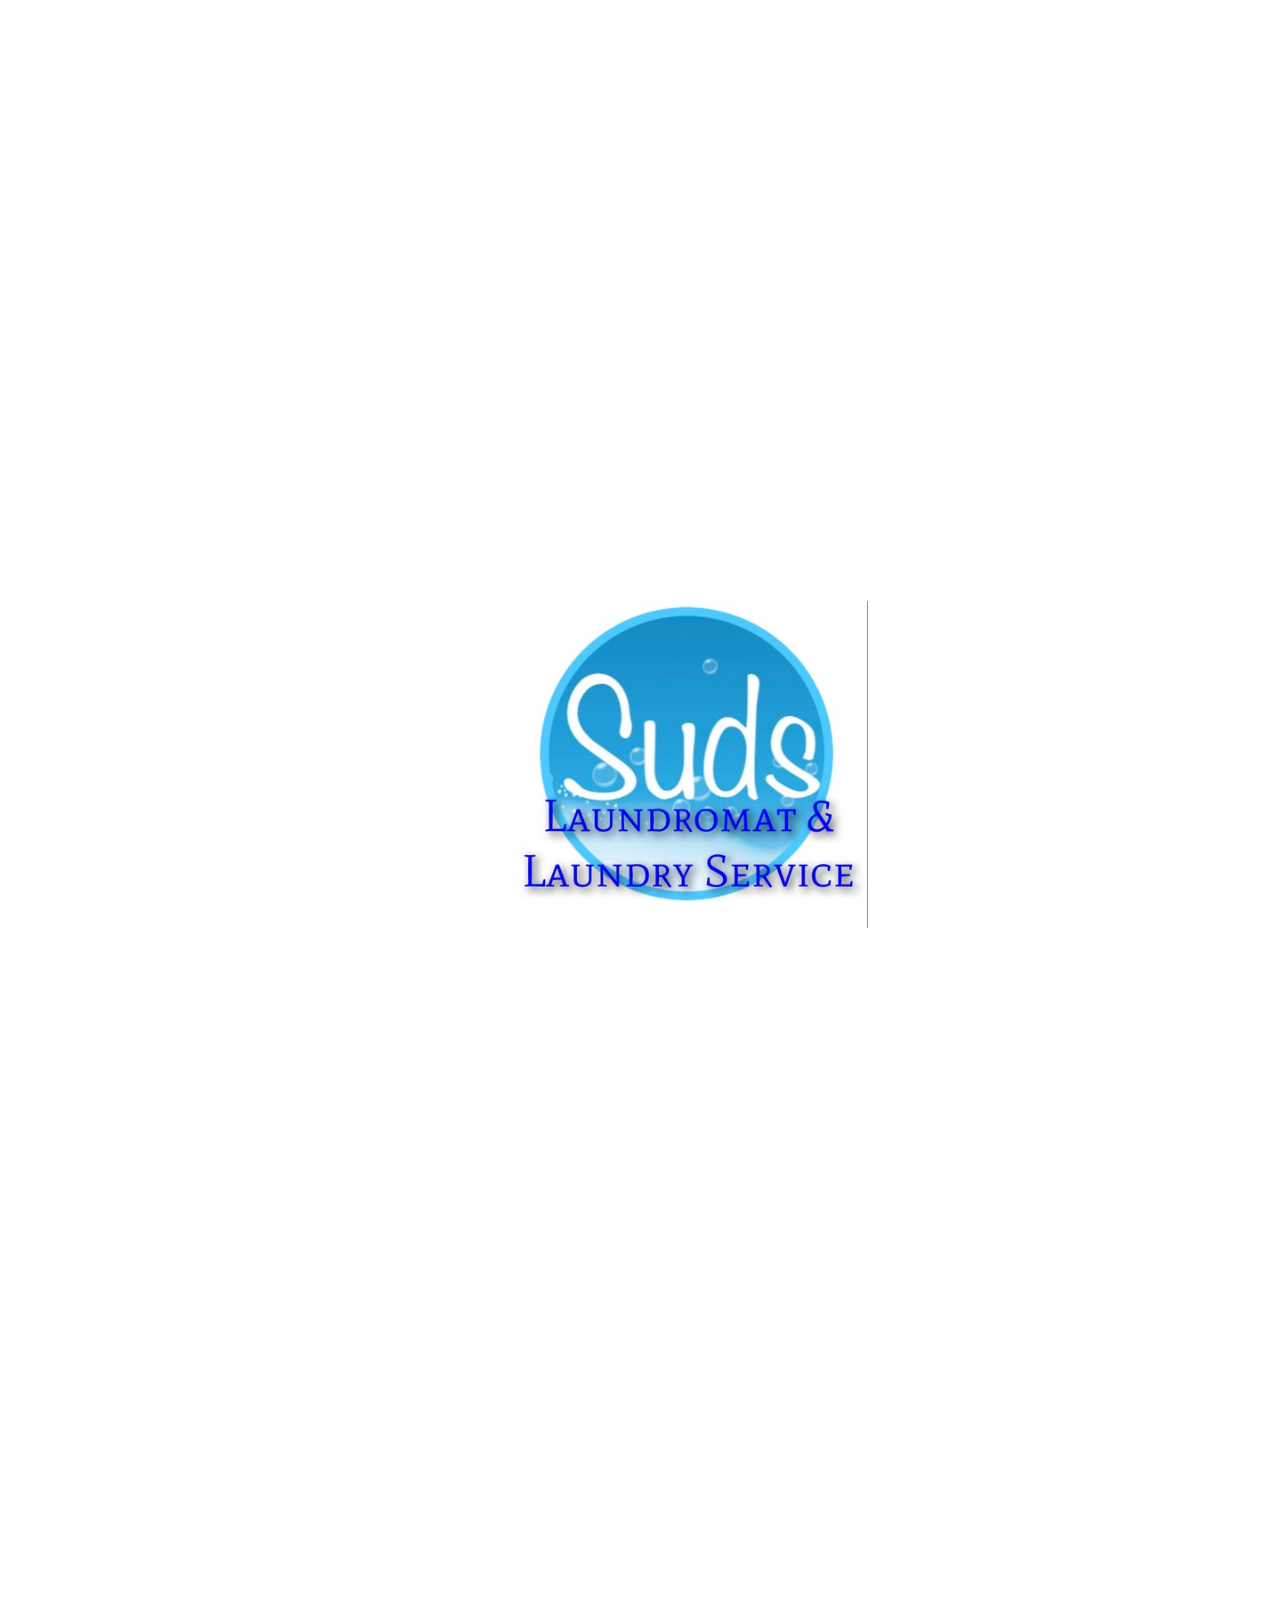
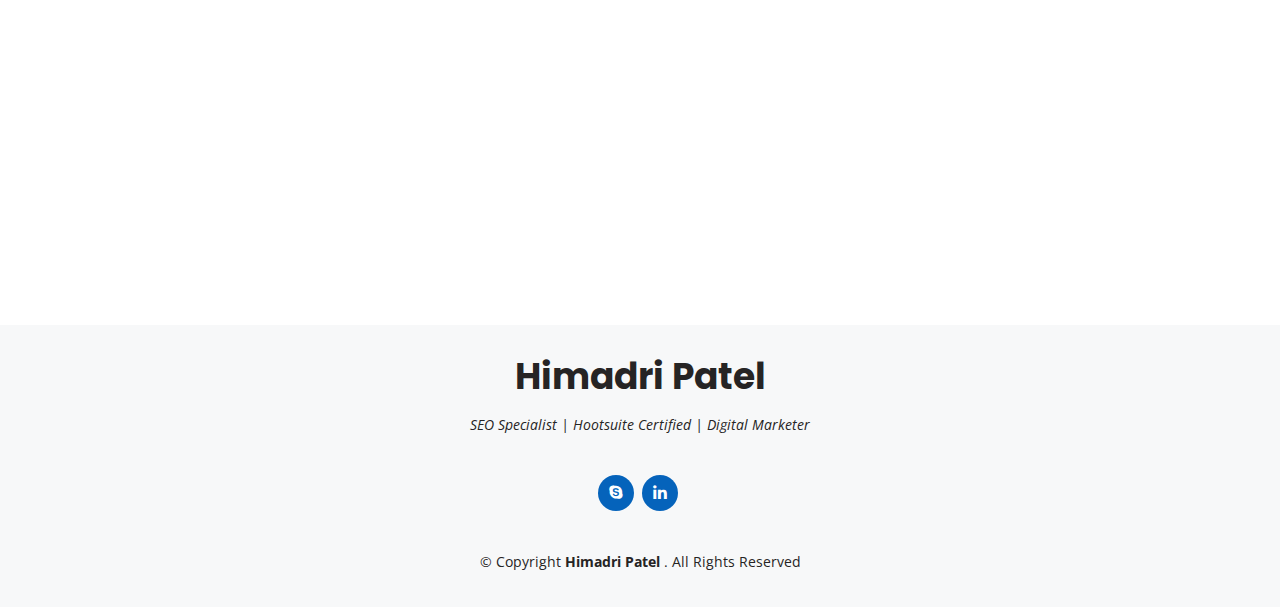
==== commit 45c23157: "Update index.html" ====
--- a/index.html
+++ b/index.html
@@ -53,12 +53,12 @@
   <section id="hero" class="d-flex flex-column justify-content-center">
         <div class="container" data-aos="zoom-in" data-aos-delay="100">
       <h1>Himadri Patel</h1>
-      <p>I'm <span class="typed" data-typed-items="SEO"></span></p>
+      <p>I'm <span class="typed" data-typed-items="SEO Specialist"></span></p>
  <div class="social-links">
    
    <a href="https://www.linkedin.com/in/himadri-patel-07135792/" class="linkedin"><i class="bx bxl-linkedin"></i></a>
    <button class="btn"><i class="fa fa-home"></i>
-   <a href="/assets/pdf/Himadri-Resume.pdf" class="site-btn about-btn" target="_blank">Download CV</a>
+   <a href="assets/pdf/Himadri-Resume.pdf" class="site-btn about-btn" target="_blank">Download CV</a>
  </button>      
 
       </div>
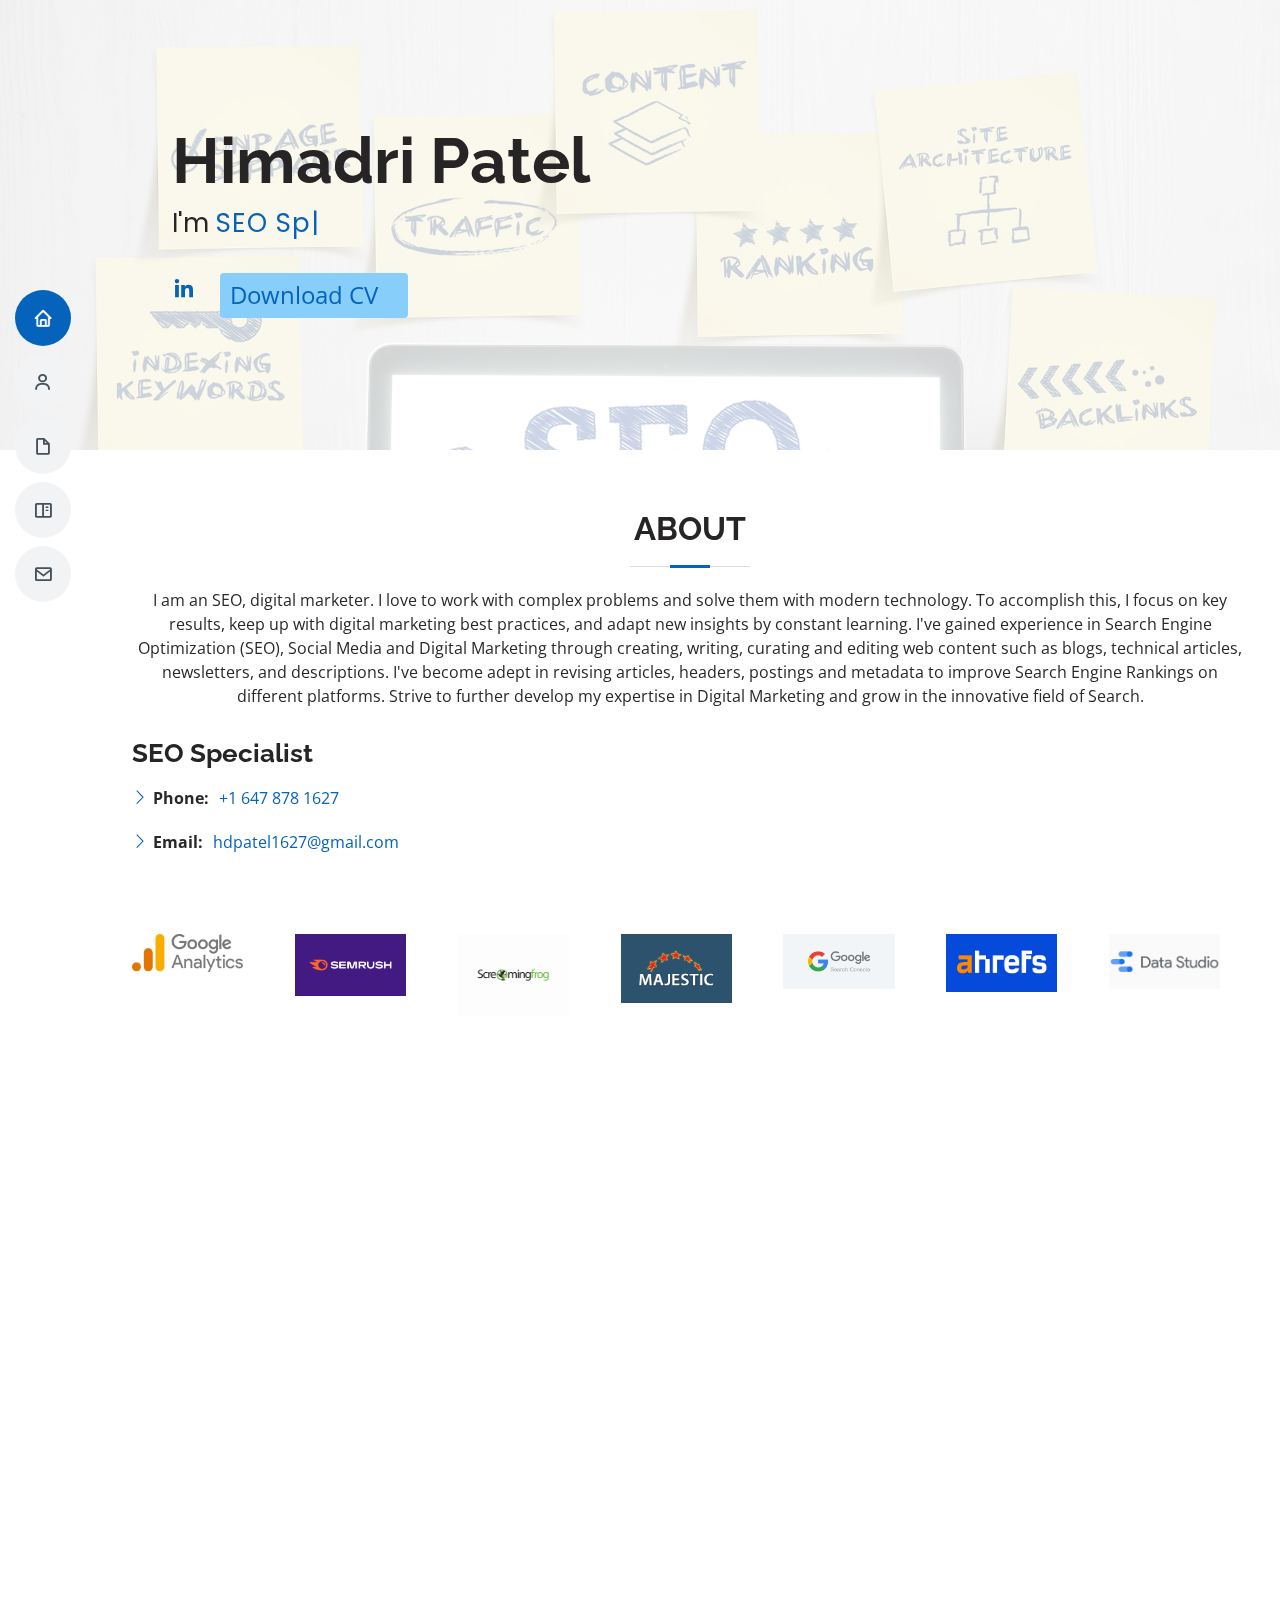
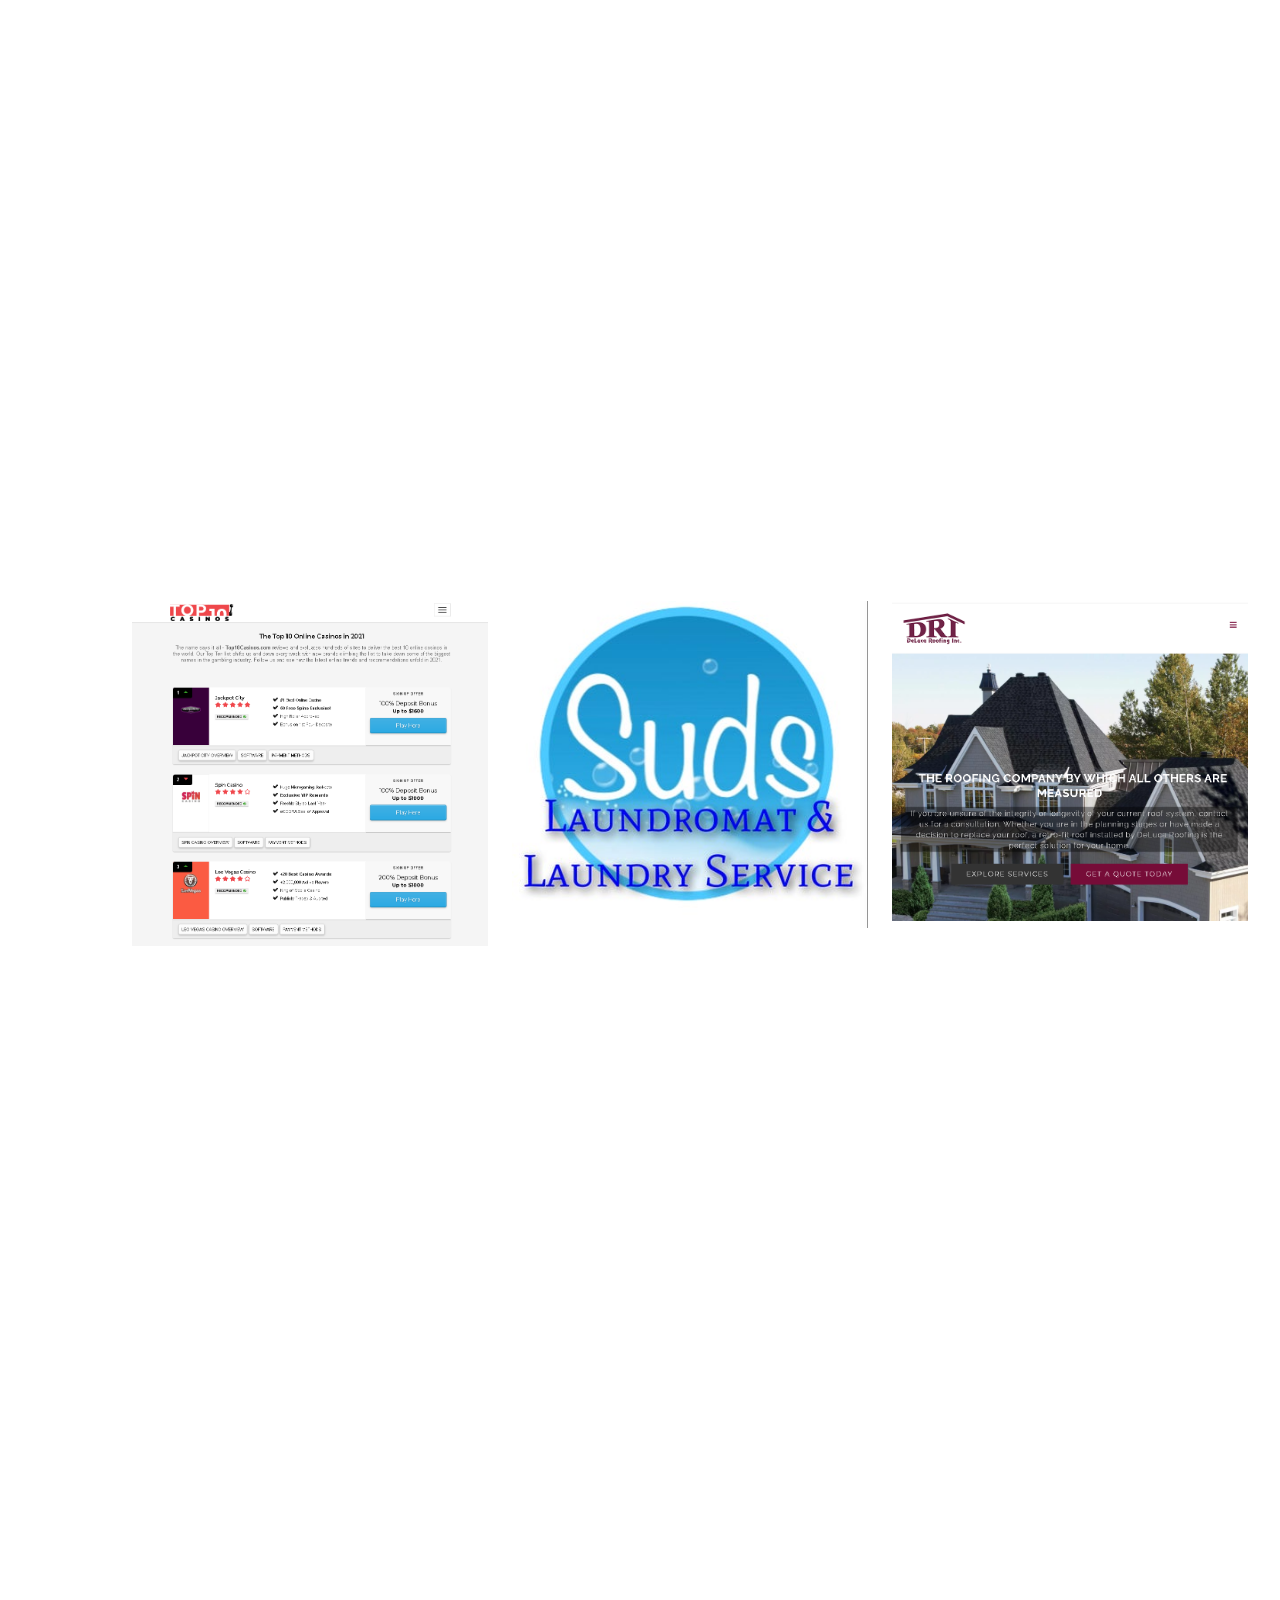
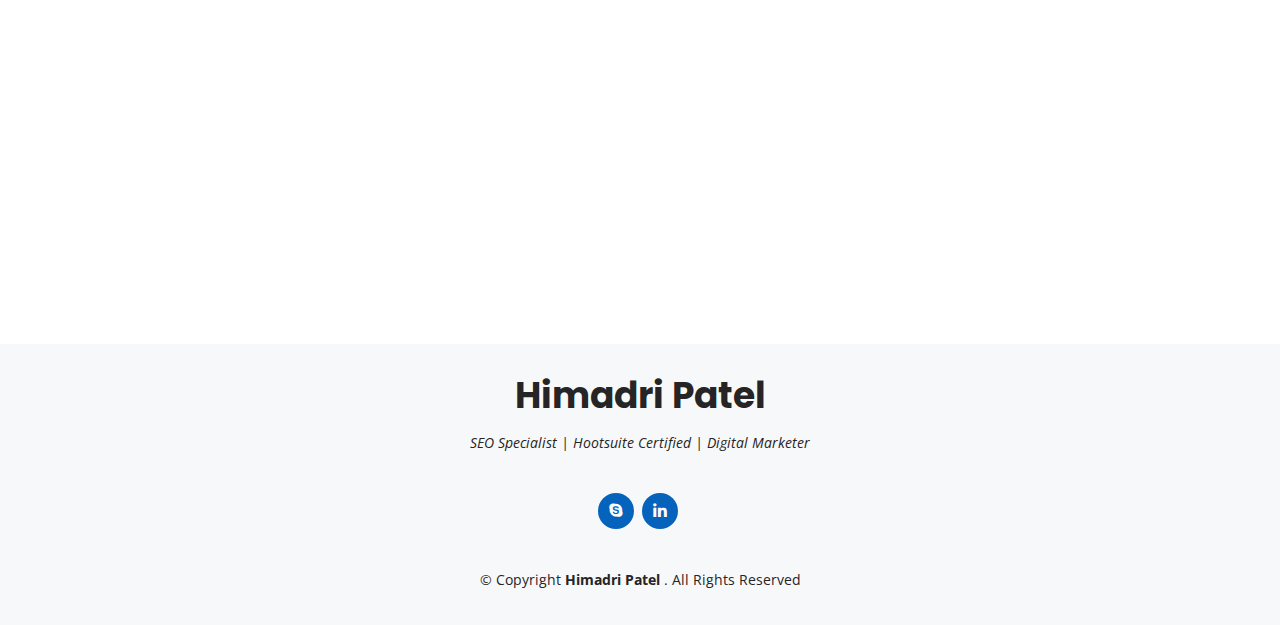
==== commit 9eb9eb8d: "Update index.html" ====
--- a/index.html
+++ b/index.html
@@ -288,7 +288,7 @@
 
           <div class="col-6 col-md-4"> 
              <a href='https://www.top10casinos.com/'>
-            <img src="assets/img/portfolio/portfolio-2.png" class="img-fluid" alt="">
+            <img src="assets/img/portfolio/portfolio-2.PNG" class="img-fluid" alt="">
             </a>
           </div>
 
@@ -300,7 +300,7 @@
 
           <div class="col-6 col-md-4"> 
             <a href='https://delucaroofing.ca/'>
-              <img src="assets/img/portfolio/portfolio-1.png" class="img-fluid" alt="">
+              <img src="assets/img/portfolio/portfolio-1.PNG" class="img-fluid" alt="">
             </a>
           </div>
 
